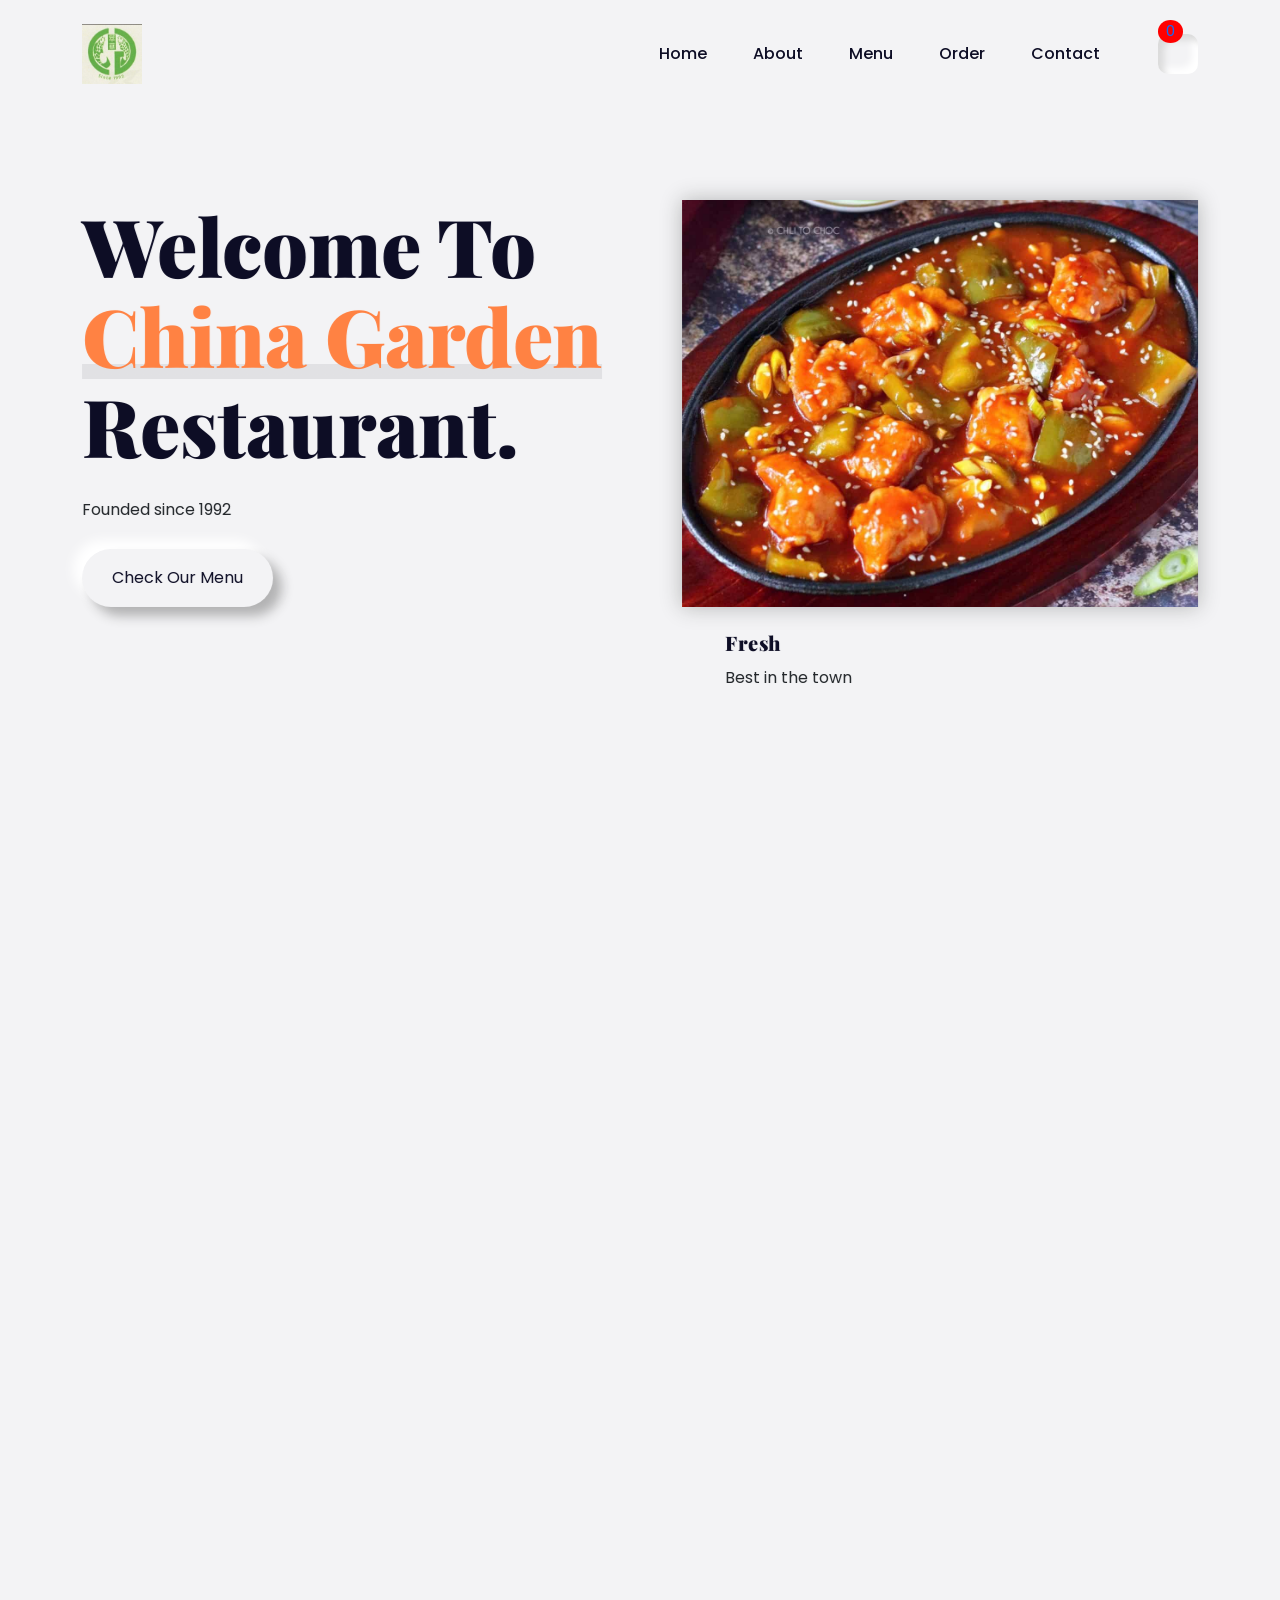
==== index.html @ d6bd94fc "Move minus to the menu" ====
<!DOCTYPE html>
<html lang="en">

<head>
    <meta charset="UTF-8">
    <meta http-equiv="X-UA-Compatible" content="IE=edge">
    <meta name="viewport" content="width=device-width, initial-scale=1.0">
    <title>Food Website</title>
    <link rel="stylesheet" href="cart.css">
    <!-- for icons  -->
    <link rel="stylesheet" href="https://unicons.iconscout.com/release/v4.0.0/css/line.css">
    <!-- bootstrap  -->
    <link rel="stylesheet" href="assets/css/bootstrap.min.css">
    <!-- for swiper slider  -->
    <link rel="stylesheet" href="assets/css/swiper-bundle.min.css">

    <!-- fancy box  -->
    <link rel="stylesheet" href="assets/css/jquery.fancybox.min.css">
    <!-- custom css  -->
    <link rel="stylesheet" href="style.css">
</head>

<body class="body-fixed">
    <!-- start of header  -->
    <header class="site-header">
        <div class="container">
            <div class="row">
                <div class="col-lg-2">
                    <div class="header-logo">
                        <a href="index.html">
                            <img src="BioSycle_logo.jpg" width="60" height="60" alt="Logo">
                        </a>
                    </div>
                </div>
                <div class="col-lg-10">
                    <div class="main-navigation">
                        <button class="menu-toggle"><span></span><span></span></button>
                        <nav class="header-menu">
                            <ul class="menu food-nav-menu">
                                <li><a href="#home">Home</a></li>
                                <li><a href="#about">About</a></li>
                                <li><a href="#blog">Menu</a></li>
                                <li><a href="#menu">Order</a></li>
                                <li><a href="#book">Contact</a></li>
                            </ul>
                        </nav>
                        <div class="header-right">
                            <a href="javascript:void(0)" class="header-btn header-cart">
                                <i class="uil uil-shopping-bag"></i>
                              <!----  <span class="cart-number">3</span> -->
                            </a>
                        </div>
                        <div class="whole-cart-window hide">
                            <h5>Item(s) In Bag</h5>
                            <div class="cart-wrapper">
                               <!--- <div class="cart-item">
                                       
                                         <div class="details">
                                             <h6>Item Name</h6>
                                         
                                              <span class="quantity">Quantity: 1</span>
                                                 <span class="price">Price: $23.44</span>
                                            
                                         </div>
                                         <div class="cancel"><i class="fas fa-window-close"></i></div>
                                      </div> -->
                              <!-- item 2 -->
                            </div>
                            <div class="subtotal">Subtotal: $0.00</div>
                            <div class="close-bag" onclick="hide_cart()">Close Bag</a></div>
                            <div class="checkout"><a href="#checkout" onclick="checkout_view()">Check Out</a></div>
                       <!---    <div class="view-cart"><a href="#checkout">View Item</a></div> -->
                        </div>
                    </div>
                </div>
            </div>
        </div>
    </header>
    <!-- header ends  -->

    <div id="viewport">
        <div id="js-scroll-content">
            <section class="main-banner" id="home">
                <div class="sec-wp">
                    <div class="container">
                        <div class="row">
                            <div class="col-lg-6">
                                <div class="banner-text">
                                    <h1 class="h1-title">
                                        Welcome to
                                        <span>China Garden</span>
                                        restaurant.
                                    </h1>
                                    <p> Founded since 1992</p>
                                    <div class="banner-btn mt-4">
                                        <a href="#menu" class="sec-btn">Check our Menu</a>
                                    </div>
                                </div>
                            </div>
                            <div class="col-lg-6">
                                <div class="banner-img-wp">
                                    <div class="banner-img" style="background-image: url(assets/images/ChineseFood.jpg);">
                                    </div>
                                </div>
                                <div class="banner-img-text mt-4 m-auto">
                                    <h5 class="h5-title">Fresh</h5>
                                    <p>Best in the town</p>
                                </div>
                            </div>
                        </div>
                    </div>
                </div>
            </section>

            <section class="about-sec section" id="about">
                <div class="container">
                    <div class="row">
                        <div class="col-lg-12">
                            <div class="sec-title text-center mb-5">
                                <p class="sec-sub-title mb-3">About Us</p>
                                <h2 class="h2-title">Our story</span></h2>
                                <div class="sec-title-shape mb-4">
                                    <img src="assets/images/title-shape.svg" alt="">
                                </div>
                                <p>Long history and trusted.</p>
                            </div>
                        </div>
                    </div>
                    <div class="row">
                        <div class="col-lg-8 m-auto">
                            <div class="about-video">
                                <div class="about-video-img" style="background-image: url(assets/images/about.jpg);">
                                </div>
                                <div class="play-btn-wp">
                                    <a href="assets/images/video.mp4" data-fancybox="video" class="play-btn">
                                        <i class="uil uil-play"></i>

                                    </a>
                                    <span>Watch The Recipe</span>
                                </div>
                            </div>
                        </div>
                    </div>
                </div>
            </section>

            <section class="blog-sec section" id="blog">
                <div class="container">
                    <div class="row">
                        <div class="col-lg-12">
                            <div class="sec-title text-center mb-5">
                                <p class="sec-sub-title mb-3">Main Menu</p>
                                <h4 style = "text-align: center; color: brown;">
                                    Please click on the right bottom <img src="assets/chat.png" width ="30px" height = "30px"> 
                                    to order with us directly.</h4>
                        
                                <div class="sec-title-shape mb-4">
                                    <img src="assets/images/title-shape.svg" alt="">
                                </div>
                            </div>
                        </div>
                    </div>
                    <div class="row">
                        <div class="col-lg-8 m-auto">
                            <div class="about-video">
                                <a href="#menu"><img src="assets/images/ChinaGardenMenu.jpg" alt=""></a>
                            </div>
                        </div>
                    </div>
                </div>
            </section>

            <section style="background-image: url(assets/images/menu-bg.png);"
                class="our-menu section bg-light repeat-img" id="menu">
                <div class="sec-wp">
                    <div class="container">
                        <div class="row">
                            <div class="col-lg-12">
                                <div class="sec-title text-center mb-5">
                                    <p class="sec-sub-title mb-3">today's menu</p>
                                    <h2 class="h2-title">Authentic, Fresh & healthy</span></h2>
                                    <div class="sec-title-shape mb-4">
                                        <img src="assets/images/title-shape.svg" alt="">
                                    </div>
                                </div>
                            </div>
                        </div>
                        <div class="menu-tab-wp">
                            <div class="row">
                                <div class="col-lg-12 m-auto">
                                    <div class="menu-tab text-center">
                                        <ul class="filters">
                                            <div class="filter-active"></div>
                                            <li class="filter" data-filter=".all, .breakfast, .lunch, .dinner">
                                                <img src="assets/images/menu-1.png" alt="">
                                                All
                                            </li>
                                            <li class="filter" data-filter=".breakfast">
                                                <img src="assets/images/menu-2.png" alt="">
                                                Special
                                            </li>
                                            <li class="filter" data-filter=".lunch">
                                                <img src="assets/images/menu-3.png" alt="">
                                                Lunch
                                            </li>
                                            <li class="filter" data-filter=".dinner">
                                                <img src="assets/images/menu-4.png" alt="">
                                                Dinner
                                            </li>
                                        </ul>
                                    </div>
                                </div>
                            </div>
                        </div>
                        <div class="menu-list-row">
                            <div class="row g-xxl-5 bydefault_show" id="menu-dish">
                                <div class="col-lg-4 col-sm-6 dish-box-wp breakfast" data-cat="breakfast">
                                    <div data-id= "1" class="dish-box text-center">
                                        <div class="dist-img">
                                            <img src="assets/images/dish/1.jpg" alt="">
                                        </div>
                                        <div class="dish-rating">
                                            5
                                            <i class="uil uil-star"></i>
                                        </div>
                                        <div class="dish-title">
                                            <h3 class="h3-title">Szchuan Chicken</h3>
                                            <p>120 calories</p>
                                        </div>
                                        <div class="dish-info">
                                            <ul>
                                                <li>
                                                    <p>Type</p>
                                                    <b>Non Veg</b>
                                                </li>
                                                <li>
                                                    <p>Ordered</p>
                                                    <b>0</b>
                                                </li>
                                            </ul>
                                        </div>
                                        <div class="dist-bottom-row">
                                            <ul>
                                                <li>
                                                    <button class="dish-minus-btn">
                                                        <i class="uil uil-minus"></i>
                                                    </button>
                
                                                </li>
                                                <li>
                                                    <b>USD 7.50</b>
                                                </li>
                                                <li>
                                            
                                                    <button class="dish-add-btn">
                                                        <i class="uil uil-plus"></i>
                                                    </button>
                                                </li>
                                            </ul>
                                        </div>
                                    </div>
                                </div>

                                <!-- 2 -->
                                <div class="col-lg-4 col-sm-6 dish-box-wp breakfast" data-cat="breakfast">
                                    <div data-id= "2" class="dish-box text-center">
                                        <div class="dist-img">
                                            <img src="assets/images/dish/2.jpg" alt="">
                                        </div>
                                        <div class="dish-rating">
                                            4.3
                                            <i class="uil uil-star"></i>
                                        </div>
                                        <div class="dish-title">
                                            <h3 class="h3-title">Chilli Chicken</h3>
                                            <p>80 calories</p>
                                        </div>
                                        <div class="dish-info">
                                            <ul>
                                                <li>
                                                    <p>Type</p>
                                                    <b>Non Veg</b>
                                                </li>
                                                <li>
                                                    <p>Ordered</p>
                                                    <b>0</b>
                                                </li>
                                            </ul>
                                        </div>
                                        <div class="dist-bottom-row">
                                            <ul>
                                                <li>
                                                    <button class="dish-minus-btn">
                                                        <i class="uil uil-minus"></i>
                                                    </button>
                
                                                </li>
                                                <li>
                                                    <b>USD 6.50</b>
                                                </li>
                                                <li>
                                                    <button class="dish-add-btn">
                                                        <i class="uil uil-plus"></i>
                                                    </button>
                                                </li>
                                            </ul>
                                        </div>
                                    </div>
                                </div>
                                <!-- 3 -->
                                <div class="col-lg-4 col-sm-6 dish-box-wp lunch" data-cat="lunch">
                                    <div data-id= "3" class="dish-box text-center">
                                        <div class="dist-img">
                                            <img src="assets/images/dish/3.jpg" alt="">
                                        </div>
                                        <div class="dish-rating">
                                            4
                                            <i class="uil uil-star"></i>
                                        </div>
                                        <div class="dish-title">
                                            <h3 class="h3-title">Fried Noodles</h3>
                                            <p>100 calories</p>
                                        </div>
                                        <div class="dish-info">
                                            <ul>
                                                <li>
                                                    <p>Type</p>
                                                    <b>Veg</b>
                                                </li>
                                                <li>
                                                    <p>Ordered</p>
                                                    <b>0</b>
                                                </li>
                                            </ul>
                                        </div>
                                        <div class="dist-bottom-row">
                                            <ul>
                                                <li>
                                                    <button class="dish-minus-btn">
                                                        <i class="uil uil-minus"></i>
                                                    </button>
                
                                                </li>
                                                <li>
                                                    <b>USD 7.50</b>
                                                </li>
                                                <li>
                                                    <button class="dish-add-btn">
                                                        <i class="uil uil-plus"></i>
                                                    </button>
                                                </li>
                                            </ul>
                                        </div>
                                    </div>
                                </div>

                                <!-- 4 -->
                                <div class="col-lg-4 col-sm-6 dish-box-wp lunch" data-cat="lunch">
                                    <div data-id= "4" class="dish-box text-center">
                                        <div class="dist-img">
                                            <img src="assets/images/dish/4.jpg" alt="">
                                        </div>
                                        <div class="dish-rating">
                                            4.5
                                            <i class="uil uil-star"></i>
                                        </div>
                                        <div class="dish-title">
                                            <h3 class="h3-title">Hunan Chicken</h3>
                                            <p>120 calories</p>
                                        </div>
                                        <div class="dish-info">
                                            <ul>
                                                <li>
                                                    <p>Type</p>
                                                    <b>Non Veg</b>
                                                </li>
                                                <li>
                                                    <p>Ordered</p>
                                                    <b>0</b>
                                                </li>
                                            </ul>
                                        </div>
                                        <div class="dist-bottom-row">
                                            <ul>
                                                <li>
                                                    <button class="dish-minus-btn">
                                                        <i class="uil uil-minus"></i>
                                                    </button>
                
                                                </li>
                                                <li>
                                                    <b>USD 6.50</b>
                                                </li>
                                                <li>
                                                    <button class="dish-add-btn">
                                                        <i class="uil uil-plus"></i>
                                                    </button>
                                                </li>
                                            </ul>
                                        </div>
                                    </div>
                                </div>

                                <!-- 5 -->
                                <div class="col-lg-4 col-sm-6 dish-box-wp dinner" data-cat="dinner">
                                    <div data-id= "5" class="dish-box text-center">
                                        <div class="dist-img">
                                            <img src="assets/images/dish/5.jpg" alt="">
                                        </div>
                                        <div class="dish-rating">
                                            5
                                            <i class="uil uil-star"></i>
                                        </div>
                                        <div class="dish-title">
                                            <h3 class="h3-title">Fried Rice</h3>
                                            <p>120 calories</p>
                                        </div>
                                        <div class="dish-info">
                                            <ul>
                                                <li>
                                                    <p>Type</p>
                                                    <b>Non Veg</b>
                                                </li>
                                                <li>
                                                    <p>Ordered</p>
                                                    <b>0</b>
                                                </li>
                                            </ul>
                                        </div>
                                        <div class="dist-bottom-row">
                                            <ul>
                                                <li>
                                                    <button class="dish-minus-btn">
                                                        <i class="uil uil-minus"></i>
                                                    </button>
                
                                                </li>
                                                <li>
                                                    <b>USD 6.75</b>
                                                </li>
                                                <li>
                                                    <button class="dish-add-btn">
                                                        <i class="uil uil-plus"></i>
                                                    </button>
                                                </li>
                                            </ul>
                                        </div>
                                    </div>
                                </div>
                                <!-- 6 -->
                                <div class="col-lg-4 col-sm-6 dish-box-wp dinner" data-cat="dinner">
                                    <div data-id= "6" class="dish-box text-center">
                                        <div class="dist-img">
                                            <img src="assets/images/dish/6.jpg" alt="">
                                        </div>
                                        <div class="dish-rating">
                                            5
                                            <i class="uil uil-star"></i>
                                        </div>
                                        <div class="dish-title">
                                            <h3 class="h3-title">Momos</h3>
                                            <p>120 calories</p>
                                        </div>
                                        <div class="dish-info">
                                            <ul>
                                                <li>
                                                    <p>Type</p>
                                                    <b>Veg</b>
                                                </li>
                                                <li>
                                                    <p>Ordered</p>
                                                    <b>0</b>
                                                </li>
                                            </ul>
                                        </div>
                                        <div class="dist-bottom-row">
                                            <ul>
                                                <li>
                                                    <button class="dish-minus-btn">
                                                        <i class="uil uil-minus"></i>
                                                    </button>
                
                                                </li>
                                                <li>
                                                    <b>USD 9.50</b>
                                                </li>
                                                <li>
                                                    <button class="dish-add-btn">
                                                        <i class="uil uil-plus"></i>
                                                    </button>
                                                </li>
                                            </ul>
                                        </div>
                                    </div>
                                </div>
                            </div>
                        </div>
                    </div>
                </div>
            </section>

            <section class="book-table section bg-light" id="book">
                <div class="book-table-shape">
                    <img src="assets/images/table-leaves-shape.png" alt="">
                </div>

                <div class="book-table-shape book-table-shape2">
                    <img src="assets/images/table-leaves-shape.png" alt="">
                </div>

                <div class="sec-wp">
                    <div class="container">
                        <div class="row">
                            <div class="col-lg-12">
                                <div class="sec-title text-center mb-5">
                                    <p class="sec-sub-title mb-3">Book Table</p>
                                    <h2 class="h2-title">Opening Table</h2>
                                    <div class="sec-title-shape mb-4">
                                        <img src="assets/images/title-shape.svg" alt="">
                                    </div>
                                </div>
                            </div>
                        </div>

                        <div class="book-table-info">
                            <div class="row align-items-center">
                                <div class="col-lg-4">
                                    <div class="table-title text-center">
                                        <h3>Monday to Thrusday</h3>
                                        <p>9:00 am - 22:00 pm</p>
                                    </div>
                                </div>
                                <div class="col-lg-4">
                                    <div class="call-now text-center">
                                        <h4>  646-440-5548 </h4>
                                        <i class="uil uil-phone"></i> 
                                        <h4 style = "text-align: center; color: brown;">  Please click on the right bottom <img src="assets/chat.png" width ="30px" height = "30px"> to book with us directly.</h4>
                                    </div>
                                </div>
                                <div class="col-lg-4">
                                    <div class="table-title text-center">
                                        <h3>Friday to Sunday</h3>
                                        <p>11::00 am to 20:00 pm</p>
                                    </div>
                                </div>
                            </div>
                        </div>

                        <div class="row" id="gallery">
                            <div class="col-lg-10 m-auto">
                                <div class="book-table-img-slider" id="icon">
                                    <div class="swiper-wrapper">
                                        <a href="assets/images/bt1.jpg" data-fancybox="table-slider"
                                            class="book-table-img back-img swiper-slide"
                                            style="background-image: url(assets/images/bt1.jpg)"></a>
                                        <a href="assets/images/bt2.jpg" data-fancybox="table-slider"
                                            class="book-table-img back-img swiper-slide"
                                            style="background-image: url(assets/images/bt2.jpg)"></a>
                                        <a href="assets/images/bt3.jpg" data-fancybox="table-slider"
                                            class="book-table-img back-img swiper-slide"
                                            style="background-image: url(assets/images/bt3.jpg)"></a>
                                        <a href="assets/images/bt4.jpg" data-fancybox="table-slider"
                                            class="book-table-img back-img swiper-slide"
                                            style="background-image: url(assets/images/bt4.jpg)"></a>
                                        <a href="assets/images/bt1.jpg" data-fancybox="table-slider"
                                            class="book-table-img back-img swiper-slide"
                                            style="background-image: url(assets/images/bt1.jpg)"></a>
                                        <a href="assets/images/bt2.jpg" data-fancybox="table-slider"
                                            class="book-table-img back-img swiper-slide"
                                            style="background-image: url(assets/images/bt2.jpg)"></a>
                                        <a href="assets/images/bt3.jpg" data-fancybox="table-slider"
                                            class="book-table-img back-img swiper-slide"
                                            style="background-image: url(assets/images/bt3.jpg)"></a>
                                        <a href="assets/images/bt4.jpg" data-fancybox="table-slider"
                                            class="book-table-img back-img swiper-slide"
                                            style="background-image: url(assets/images/bt4.jpg)"></a>
                                    </div>

                                    <div class="swiper-button-wp">
                                        <div class="swiper-button-prev swiper-button">
                                            <i class="uil uil-angle-left"></i>
                                        </div>
                                        <div class="swiper-button-next swiper-button">
                                            <i class="uil uil-angle-right"></i>
                                        </div>
                                    </div>
                                    <div class="swiper-pagination"></div>
                                </div>
                            </div>
                        </div>


                    </div>
                </div>

            </section>


            

            <!-- footer starts  -->
            <footer class="site-footer" id="contact">
                <div class="top-footer section">
                    <div class="sec-wp">
                        <div class="container">
                            <div class="row">
                                <div class="col-lg-8">
                                    <div class="footer-flex-box">
                                        <div class="footer-table-info">
                                            <h3 class="h3-title">open hours</h3>
                                            <ul>
                                                <li><i class="uil uil-clock"></i> Mon-Thurs : 9am - 22pm</li>
                                                <li><i class="uil uil-clock"></i> Fri-Sun : 11am - 22pm</li>
                                            </ul>
                                        </div>
                                        <div class="footer-menu food-nav-menu">
                                            <h3 class="h3-title">Links</h3>
                                            <ul class="column-2">
                                                <li>
                                                    <a href="#home" class="footer-active-menu">Home</a>
                                                </li>
                                                <li><a href="#about">About</a></li>
                                                <li><a href="#blog">Menu</a></li>
                                                <li><a href="#book">Contact</a></li>
                                            </ul>
                                        </div>
                                        <div class="footer-menu">
                                            <h3 class="h3-title">Company</h3>
                                            <ul>
                                                <li><a href="#">Terms & Conditions</a></li>
                                                <li><a href="#">Privacy Policy</a></li>
                                                <li><a href="#">Cookie Policy</a></li>
                                            </ul>
                                        </div>
                                    </div>
                                </div>
                            </div>
                        </div>
                    </div>
                </div>
                <div class="bottom-footer">
                    <div class="container">
                        <div class="row">
                            <div class="col-lg-12 text-center">
                                <div class="copyright-text">
                                    <p>Copyright &copy; 2023 <span class="name">BiosSycleTech </span>All Rights Reserved.
                                    </p>
                                </div>
                            </div>
                        </div>
                        <button class="scrolltop"><i class="uil uil-angle-up"></i></button>
                    </div>
                </div>
            </footer>

            <!-- Check Out -->
            <section class="checkout-sec section" id="checkout">
             <div class="checkout-wrapper">
        <!--- <div class="cart-item">
                
                  <div class="details">
                      <h6>Item Name</h6>
                  
                       <span class="quantity">Quantity: 1</span>
                          <span class="price">Price: $23.44</span>
                     
                  </div>
                  <div class="cancel"><i class="fas fa-window-close"></i></div>
               </div> -->
       <!-- item 2 -->
             </div>
            </section>

        </div>
    </div>


    <!-- jquery  -->
    <script src="assets/js/jquery-3.5.1.min.js"></script>
    <!-- bootstrap -->
    <script src="assets/js/bootstrap.min.js"></script>
    <script src="assets/js/popper.min.js"></script>

    <!-- fontawesome  -->
    <script src="assets/js/font-awesome.min.js"></script>

    <!-- swiper slider  -->
    <script src="assets/js/swiper-bundle.min.js"></script>

    <!-- mixitup -- filter  -->
    <script src="assets/js/jquery.mixitup.min.js"></script>

    <!-- fancy box  -->
    <script src="assets/js/jquery.fancybox.min.js"></script>

    <!-- parallax  -->
    <script src="assets/js/parallax.min.js"></script>

    <!-- gsap  -->
    <script src="assets/js/gsap.min.js"></script>

    <!-- scroll trigger  -->
    <script src="assets/js/ScrollTrigger.min.js"></script>
    <!-- scroll to plugin  -->
    <script src="assets/js/ScrollToPlugin.min.js"></script>
    <!-- rellax  -->
    <!-- <script src="assets/js/rellax.min.js"></script> -->
    <!-- <script src="assets/js/rellax-custom.js"></script> -->
    <!-- smooth scroll  -->
    <script src="assets/js/smooth-scroll.js"></script>
    <!-- custom js  -->
    <script src="main.js"></script>

    <script src="assets/js/cart.js"></script>

    <script type="text/javascript">
        (function(w, d, x, id){
          s=d.createElement('script');
          s.src='https://db08fjupg2abb.cloudfront.net/amazon-connect-chat-interface-client.js';
          s.async=1;
          s.id=id;
          d.getElementsByTagName('head')[0].appendChild(s);
          w[x] =  w[x] || function() { (w[x].ac = w[x].ac || []).push(arguments) };
        })(window, document, 'amazon_connect', 'f544ecd8-c691-40ac-bd79-710a684e6174');
        amazon_connect('styles', { openChat: { color: '#ffffff', backgroundColor: '#1a5412'}, closeChat: { color: '#ffffff', backgroundColor: '#205412'} });
        amazon_connect('snippetId', '[base64]');
        amazon_connect('supportedMessagingContentTypes', [ 'text/plain', 'text/markdown' ]);
      </script>
</body>

</html>
---- cart.css ----
@import url('https://fonts.googleapis.com/css2?family=Lato:wght@300;400;700&display=swap');

*,
*::after{
margin:0;
padding:0;
box-sizing: border-box;
}
:root{
    --after-content:'2';
}

body{
    width:100vw;
    font-family: 'Lato', sans-serif;
}
header{
    position: fixed;
    left:0;
    right:0;
    top:0;
    height:12vh;
  
    display: flex;
    justify-content: space-around;
    align-items: center;
}
h1{
    color: #fff;
}
.cart-box{
    width:26% !important;
    position: absolute;
    left:72%;
    top:25%;
    /* border:solid 1px blue; */
    padding:10px 20px;
}
h2{
    font-size: x-large;
    padding:15px 10px;
}

.cart-wrapper{
    overflow-y: auto;
    max-height: 350px;
    width:24vw;
}
.subtotal{
    text-align: right;
    padding:5%;
}
.checkout, .view-cart, .close-bag{
    width:95%;
    text-align: center;
    cursor: pointer;
    background-color: brown;
    font-size: large;
    color: #fff;
    margin:10px auto;
    padding:10px 15px;
}
.view-cart, .close-bag{
    background-color: #fff;
    border: 2px solid brown;
    color: brown;
}

.cart-icon{
    text-align: right;
}

.cart-item{
  display:grid;
  grid-template-columns: 3fr 6fr 1fr;
  padding:5% 2%;
  border-bottom:solid 1px lightgray;  
}

.cart-item img{
    width:100%;
}
.cart-item .details{
    padding-left:10%;
}

.cart-item h3{
  text-align: left; 
  margin-bottom:5%; 
}

.cart-item .price{
display: block;
text-align: right;
margin-top: 35%; 
  }
  
 .quantity{
     display: block;
     margin-top:5%;
 } 

 .fa-window-close{
     color: brown;
 }
 .cancel{
     text-align: right;
 }
 .whole-cart-window{
     border: solid lightgray 1px;
     border-top:none;
     position: fixed;
     top:12vh;
     background-color: #fff;
     margin-right:2%;
 }

 .hide{
     display: none;
 }
.non-empty::after{
  content: var(--after-content);
  font-size: 15px;
  width:25px;
  display: inline-block;
  text-align: center;
  position: relative;
  top:-22px;
  right:20%;
  background-color: red;
  border-radius: 50%;
}

.card-wrapper{
    display: flex;
    flex-wrap: wrap;
}
.card-item{
    display: flex;
    flex-direction: column;
    min-width: 500px;
    height:600px;
    justify-content: center;
    align-items: center;
}
.card-item img{
    width:45%;
}
.card-item .details{
    text-align: center;    
}
.card-item p,.card-item h3 {
    margin-top:10px;   
}
.card-item span{
    display: block;
    margin-top:10px;
}
.add-to-cart-btn{
    width: fit-content;
    margin:auto;
    /* margin-top:10px; */
    padding: 10px 15px;
    cursor: pointer;
    background-color: brown;
    border-radius: 3px;
    font-size: medium;
    color:#fff
}
---- style.css ----
@import url('https://fonts.googleapis.com/css2?family=Playfair+Display:ital,wght@0,400;0,500;0,600;0,700;0,800;0,900;1,400;1,500;1,600;1,700;1,800;1,900&family=Poppins:ital,wght@0,100;0,200;0,300;0,400;0,500;0,600;0,700;0,800;1,100;1,200;1,300;1,400;1,500;1,600;1,700&display=swap');
/* font-family: 'Playfair Display', serif;
font-family: 'Poppins', sans-serif; */

body {
    font-family: 'Poppins', sans-serif;
    text-rendering: optimizeLegibility !important;
    background: #f3f3f5;
}

.body-fixed {
    position: fixed;
    width: 100%;
    height: 100vh;
    top: auto;
    left: auto;
}

body, html {
    overflow-x: hidden;
}

img {
    max-width: 100%;
}

.site-header {
    position: fixed;
    padding: 30px 0;
    display: flex;
    align-items: center;
    top: 0;
    left: 0;
    width: 100%;
    z-index: 99;
    transition: 0.5s;
    border-bottom: 1px solid transparent;
}

.site-header.sticky_head {
    background: rgb(255 255 255 / 80%);
    padding: 20px 0;
    border-color: #f2f2f2;
    backdrop-filter: blur(20px);
}

.main-navigation {
    display: flex;
    width: 100%;
    height: 100%;
    justify-content: flex-end;
    align-items: center;
}

.main-navigation .menu li {
    display: inline-block;
    position: relative;
    margin: 0 6px;
}

.main-navigation .menu li:first-child {
    margin-left: 0;
}

.main-navigation .menu li:last-child {
    margin-right: 0;
}

.main-navigation .menu li:hover>ul, .main-navigation .menu li.focus>ul {
    opacity: 1;
    margin-top: 6px;
    visibility: visible;
}

a {
    background-color: transparent;
    text-decoration: none !important;
    outline: none !important;
}

ul {
    list-style: none;
    margin: 0;
    padding: 0;
}

.main-navigation .menu ul a {
    width: 200px;
}

.main-navigation .menu li:hover>ul, .main-navigation .menu li.focus>ul {
    left: auto;
}

.main-navigation .menu li a {
    display: flex;
    transition: 0.3s;
    position: relative;
    justify-content: center;
    align-items: center;
    color: #0d0d25;
    text-transform: capitalize;
    font-weight: 500;
    padding: 5px 18px;
    border-radius: 30px;
}

.main-navigation .menu li a:hover, .main-navigation .menu li .active-menu, .main-navigation .menu .sub-menu li .active-sub-menu {
    color: #ff8243;
    background: #f3f3f5;
    box-shadow: inset 8px 8px 12px #e2e2e2, inset -8px -8px 12px #ffffff;
}

.header-right {
    margin-left: 40px;
    display: flex;
    flex-wrap: wrap;
    align-items: center;
}

.header-btn {
    width: 40px;
    height: 40px;
    display: inline-flex;
    justify-content: center;
    border-radius: 10px;
    position: relative;
    margin-left: 20px;
    transition: 0.3s;
    box-shadow: inset 6px 6px 7px #dadada, inset -6px -6px 7px #ffffff;
    align-items: center;
}

.cart-number {
    position: absolute;
    top: -10px;
    right: -10px;
    width: 22px;
    height: 22px;
    display: flex;
    justify-content: center;
    align-items: center;
    border-radius: 50%;
    background: #ffffff;
    font-size: 12px;
    border: 1px solid #bfbfbf;
    color: #ff8243;
}

.header-btn:hover {
    background: linear-gradient(145deg, #dcdcdc, #ffffff);
    box-shadow: 20px 20px 60px #cfcfd0, -20px -20px 60px #ffffff;
}

.header-search-form {
    position: relative;
}

.for-des {
    display: block !important;
}

.header-search-form button {
    background: transparent;
    border: none;
    padding: 0;
    position: absolute;
    right: 0;
    top: 50%;
    transform: translate(0, -50%);
    width: 48px;
    height: 100%;
    opacity: 0.5;
}

.header-search-form .form-input {
    font-size: 14px;
    padding-right: 40px;
    width: 200px;
    height: 40px;
}

.form-input::placeholder {
    color: rgba(70 69 71 / 0.7);
}

.form-input {
    width: 100%;
    height: 50px;
    outline: none !important;
    padding: 10px 15px;
    color: #0d0d25;
    appearance: none;
        -moz-appearance: none; /* Firefox */
        -webkit-appearance: none; /* Safari, Chrome, newer versions of Edge */
        -ms-appearance: none; /* Older versions of Edge */
    border-radius: 10px;
    border: none;
    background: #f8f8f8;
    box-shadow: inset 6px 6px 8px #dadada, inset -6px -6px 8px #ffffff;
}

* {
    -webkit-tap-highlight-color: transparent;
}

.uil {
    color: #ff8243;
}

@media screen and (min-width: 992px) {
    .menu-toggle {
        display: none;
    }
}

@media (min-width: 1500px) {
    .container {
        max-width: 1368px;
    }
}

@media (min-width: 2100px) {
    .container {
        max-width: 1400px;
    }
    p, body, button, input {
        font-size: 18px;
        line-height: 32px;
    }
}

@media (max-width: 1399px) {
    .header-right {
        margin-left: 20px;
    }
    .main-navigation .menu li {
        margin: 0 3px;
    }
}

@media (max-width: 1199px) {
    .header-btn {
        margin-left: 10px;
    }
    .header-right {
        margin-left: 10px;
    }
    .main-navigation .menu li {
        margin: 0;
    }
    .main-navigation .menu li a {
        padding: 4px 15px;
        font-size: 15px;
    }
    .header-search-form .form-input {
        width: 170px;
    }
}

@media (max-width: 991px) {
    .section {
        padding-top: 85px;
        padding-bottom: 85px;
    }
    .for-des {
        display: none !important;
    }
    .for-mob {
        display: block !important;
    }
    .site-header .container {
        max-width: 100%;
        padding: 0;
        height: 100%;
    }
    .site-header .container .row {
        margin: 0;
        height: 100%;
    }
    .site-header .container .row .col-lg-2 {
        width: auto;
        padding: 0;
        height: 100%;
        position: absolute;
        top: 0;
        left: 30px;
        z-index: 2;
        display: flex;
        align-items: center;
    }
    .menu-toggle {
        position: absolute;
        top: 50%;
        right: 30px;
        border: none;
        outline: none !important;
        background: transparent;
        width: 40px;
        height: 40px;
        transform: translate(0, -50%);
        z-index: 100;
        box-shadow: inset 6px 6px 7px #dadada, -6px -6px 10px #ffffff;
        border-radius: 10px;
        padding: 0 8px;
    }
    .menu-toggle span {
        display: block;
        width: 100%;
        height: 4px;
        background: #ff8243;
        margin-bottom: 5px;
        transition: 0.3s;
        border-radius: 5px;
        position: relative;
    }
    .menu-toggle span:last-child {
        margin: 0;
    }
    .toggled .menu-toggle span:nth-child(1) {
        transform: rotate(45deg);
        top: 5px;
    }
    .toggled .menu-toggle span:nth-child(2) {
        transform: rotate(-45deg);
        top: -4px;
    }
    .toggled .menu-toggle span:nth-child(3) {
        opacity: 0;
        height: 0;
    }
    .toggled .header-menu {
        transform: translateY(0);
    }
    .header-menu {
        height: 100vh;
        position: absolute;
        top: 0;
        left: 0;
        width: 100%;
        padding-top: max(9vh, 30px);
        padding-left: max(6vh, 30px);
        z-index: 99;
        transition: 1s cubic-bezier(0.165, 0.84, 0.44, 1);
        overflow-y: auto;
        transform: translateY(-100%);
        background-image: url(assets/images/blog-pattern-bg.png);
        background-position: center;
        background-color: #f3f3f5;
    }
    .main-navigation .menu li {
        display: block;
        float: none;
        margin: 0;
        margin-bottom: max(20px, 4vh);
    }
    .main-navigation .menu li a {
        display: inline-block;
        font-size: max(16px, 2vh);
    }
    .main-navigation .menu .sub-menu {
        max-width: 220px;
        opacity: 1;
        visibility: visible;
        display: none;
    }
    .main-navigation .menu .sub-menu li {
        margin-bottom: 5px;
    }
    .main-navigation .menu li:last-child {
        margin: 0;
    }
    .main-navigation .menu .sub-menu li a {
        color: #ff8243;
    }
    .header-btn.header-cart {
        display: inline;
    }
    .header-btn {
        margin: 0;
        margin-right: 70px;
    }
    .site-header {
        padding: 20px 0;
        box-shadow: 0px 10px 55px #d4d4d4;
    }
    .site-header.sticky_head, .site-header {
        background: rgb(255 255 255 / 90%);
    }
    body {
        height: auto !important;
    }
}

@media (max-width: 575px) {
    .container, .container-fluid {
        padding: 0 30px;
    }
}

@media (max-width: 400px) {
    .container, .container-fluid {
        padding: 0 15px;
    }
    .header-btn {
        margin-right: 56px;
    }
    .menu-toggle {
        right: 15px;
    }
    .site-header .container .row .col-lg-2 {
        left: 15px;
    }
}

/* ************************** */

@media screen and (min-width: 992px) {
    #viewport {
        overflow: hidden;
        position: fixed;
        height: 100%;
        width: 100%;
        top: 0;
        left: 0;
        bottom: 0;
        right: 0;
    }
    #js-scroll-content {
        position: absolute;
        overflow: hidden;
        width: 100%;
        top: 0;
        left: 0;
    }
}

@media (max-width: 991px) {
    #js-scroll-content {
        transform: unset !important;
    }
}

.main-banner {
    padding: 200px 0 300px;
    min-height: 100vh;
    position: relative;
}

.js-parallax-scene {
    position: absolute;
    top: 0;
    left: 0;
    width: 100%;
    height: 100%;
}

.banner-img-wp {
    width: 100%;
    height: 100%;
    padding-left: 30px;
}

.banner-img {
    width: 100%;
    height: 100%;
    background-size: cover;
    background-position: center;
    animation: biani 4.5s linear infinite alternate;
    box-shadow: 0 0px 20px rgba(36, 39, 37, 0.3);
}

@keyframes biani {
    0% {
        border-radius: 48% 52% 57% 43% / 34% 44% 56% 66%;
    }
    25% {
        border-radius: 62% 38% 64% 36% / 34% 55% 45% 66%;
    }
    50% {
        border-radius: 43% 57% 51% 49% / 33% 42% 58% 67%;
    }
    100% {
        border-radius: 40% 60% 43% 57% / 52% 32% 68% 48%;
    }
}

.banner-img-text .h5-title {
    text-transform: capitalize;
    letter-spacing: 0.5px;
}

.banner-img-text {
    max-width: 400px;
}

.banner-shape-1 img {
    position: absolute;
    left: 85%;
    top: 60px;
    max-width: 150px;
    pointer-events: none;
    filter: blur(3px);
}

.banner-shape-2 {
    top: auto !important;
    bottom: 0;
}

.banner-shape-2 img {
    position: absolute;
    bottom: 0;
    right: 82% !important;
    max-width: 410px;
    pointer-events: none;
    filter: blur(3px);
}

.sec-wp {
    position: relative;
    z-index: 4;
}

.h1-title {
    font-size: 90px;
    line-height: 108px;
    text-transform: capitalize;
    margin-bottom: 25px;
    font-weight: 900;
}

.h1-title span {
    color: #ff8243;
    background-image: linear-gradient(0deg, rgb(13 13 37 /8%), rgb(13 13 37 /8%));
    background-size: 100% 15px;
    background-position: 0 90%;
    background-repeat: no-repeat;
    display: inline;
    transition: 0.8s cubic-bezier(0.22, 0.78, 0.45, 1.02);
}

h1, h2, h3, h4, h5, h6 {
    color: #0d0d25;
    font-family: 'Playfair Display', serif;
    font-weight: 900;
}

p {
    font-size: 16px;
    line-height: 30px;
}

.sec-btn {
    min-width: 120px;
    min-height: 58px;
    background: #f3f3f5;
    box-shadow: 9px 9px 12px #b2b2b3, -9px -9px 12px #ffffff;
    display: inline-flex;
    justify-content: center;
    align-items: center;
    border-radius: 30px;
    color: #0d0d25;
    text-transform: capitalize;
    text-align: center;
    border: none;
    cursor: pointer;
    outline: none !important;
    transition: 0.8s cubic-bezier(0.22, 0.78, 0.45, 1.02);
    overflow: hidden;
    position: relative;
    z-index: 2;
    padding: 6px 30px;
}

.sec-btn:hover {
    border-color: #0d0d25;
    box-shadow: inset 9px 9px 12px #cccccc, inset -9px -9px 12px #ffffff;
    color: #0d0d25;
}

/* ******************** */

.brands-row {
    display: flex;
    justify-content: space-between;
    margin: 0 -15px;
}

.brands-box {
    padding: 0 15px;
    display: flex;
    align-items: center;
    justify-content: center;
}

.brands-box:hover {
    filter: brightness(0.3);
    opacity: 0.9;
}

.brand-title .h5-title {
    text-transform: uppercase;
    font-weight: 500;
    letter-spacing: 2px;
    opacity: 0.7;
}

/* ******************** */

.section {
    padding-top: 100px;
    padding-bottom: 100px;
    position: relative;
}

.sec-sub-title {
    text-transform: uppercase;
    display: inline-block;
    background: #f3f3f5;
    box-shadow: 9px 9px 12px #e4e4e4, -9px -9px 12px #ffffff;
    padding: 3px 20px;
    border-radius: 60px;
    color: #ff8243;
    font-size: 14px;
}

.h2-title {
    font-size: 46px;
    line-height: 56px;
    margin-bottom: 15px;
    text-transform: capitalize;
    position: relative;
}

.h2-title span, .h3-title span, .h4-title span, .h5-title span, .sub-title span {
    display: block;
}

.about-video-img {
    position: relative;
    overflow: hidden;
    width: 100%;
    height: 60vh;
    min-height: 400px;
    background-size: cover;
    background-position: center;
    border-radius: 40px;
    box-shadow: 0 0 20px rgb(36 39 37 / 30%);
    display: flex;
    align-items: center;
    justify-content: center;
    object-fit: contain;
}

.play-btn {
    width: 90px;
    height: 90px;
    background: #f3f3f5;
    box-shadow: 9px 9px 12px #b2b2b3, -9px -9px 12px #ffffff;
    border-radius: 50%;
    display: inline-flex;
    align-items: center;
    justify-content: center;
    transition: 0.5s;
    vertical-align: middle;
    position: relative;
    z-index: 2;
    padding-left: 4px;
    padding-top: 4px;
    font-size: 40px;
}

.play-btn:hover {
    box-shadow: inset 9px 9px 12px #cccccc, inset -9px -9px 12px #ffffff;
}

.play-btn-wp {
    text-align: center;
    margin-top: 40px;
    display: flex;
    justify-content: center;
    align-items: center;
}

.play-btn-wp span {
    margin-left: 20px;
    font-size: 20px;
    font-weight: bold;
    color: #bfbfbf;
}

/* ****** scrollbar design ******** */

::-webkit-scrollbar {
    width: 5px;
}

::-webkit-scrollbar-track {
    background-color: #bfbfbf;
}

::-webkit-scrollbar-thumb {
    background: #ff8243;
    border-radius: 10px;
}

::-webkit-scrollbar-thumb:hover {
    background: #f16620;
}

/* **************** */

.repeat-img {
    background-size: contain;
    background-repeat: repeat;
}

.menu-tab-wp {
    margin-bottom: 80px;
}

.menu-tab ul {
    padding: 10px;
    display: inline-block;
    border-radius: 60px;
    background: linear-gradient(145deg, #ececec, #ffffff);
    box-shadow: 28px 28px 55px #d4d4d4, -28px -28px 55px #ffffff;
    position: relative;
    z-index: 2;
}

.menu-tab ul li, .menu-tab ul .filter-active {
    display: inline-flex;
    text-transform: capitalize;
    font-size: 18px;
    line-height: normal;
    cursor: pointer;
    padding: 10px 26px;
    border-radius: 30px;
    transition: 0.3s;
    justify-content: center;
    align-items: center;
}

.filter-active {
    position: absolute;
    left: 0;
    top: 12px;
    min-height: 50px;
    z-index: -1;
}

.menu-tab ul li img {
    margin-right: 10px;
    position: relative;
    top: 1px;
}

.menu-tab ul .filter-active {
    color: #ffffff;
    background: linear-gradient(145deg, #e3a92b, #ffc933);
}

.menu-list-row .bydefault_show .dish-box-wp {
    display: inline-block !important;
}

.dish-box-wp {
    display: none;
}

.dish-box {
    border-radius: 30px;
    background: linear-gradient(145deg, #ececec, #ffffff);
    box-shadow: 28px 28px 45px #d4d4d4, -28px -28px 45px #ffffff;
    display: flow-root;
    padding: 0 30px 40px;
    padding-top: 0;
    margin: 130px 0 30px;
    transition: 0.8s cubic-bezier(0.22, 0.78, 0.45, 1.02);
}

.dish-box:hover {
    transform: scale(1.03);
}

.dist-img {
    margin-top: -130px;
    margin-bottom: 30px;
}

.dist-img img {
    box-shadow: 28px 28px 45px #d4d4d4, -28px -28px 45px #ffffff;
    border-radius: 50%;
    overflow: hidden;
}

.dish-rating {
    font-size: 20px;
    margin-bottom: 15px;
}

.dish-title {
    padding: 0 30px;
}

.dish-title .h3-title {
    text-transform: capitalize;
    margin-bottom: 5px;
    font-family: 'Playfair Display', serif;
    font-weight: bold;
    color: #0d0d25;
    transition: 0.3s;
    min-height: 76px;
    display: -webkit-box;
    -webkit-line-clamp: 2;
    -webkit-box-orient: vertical;
    overflow: hidden;
    font-weight: 900;
}

.dish-title p {
    color: #bfbfbf;
}

.dish-info ul, .dist-bottom-row ul {
    display: flex;
    justify-content: space-between;
    text-align: left;
}

.dish-info ul li {
    display: inline-block;
    flex: 1;
}

.dish-info ul li:last-child {
    text-align: right;
    border-left: 2px solid rgb(204 204 204 / 30%);
}

.dist-bottom-row ul li:last-child {
    text-align: right;
}

.dish-info ul li p {
    font-size: 18px;
    text-transform: capitalize;
    margin-bottom: 2px;
    font-weight: 300;
}

.dish-info ul li b {
    font-weight: 600;
}

.dish-info, .dist-bottom-row {
    padding: 0 30px;
}

.dish-info {
    border-bottom: 2px solid rgb(204 204 204 / 30%);
    margin: 30px 0 30px;
    padding-bottom: 30px;
}

.dist-bottom-row ul li {
    display: flex;
    align-items: center;
}

.dist-bottom-row ul li b {
    font-size: 30px;
}

.dish-add-btn {
    width: 40px;
    height: 40px;
    border: none;
    border-radius: 10px;
    color: #ffffff;
    transition: 0.3s;
    background: linear-gradient(145deg, #ffc954, #ffbc00);
    box-shadow: inset 4px 4px 8px #d6a029, inset -4px -4px 8px #ffd837;
}

.dish-add-btn i {
    color: #ffffff;
    font-size: 22px;
}

.dish-minus-btn {
    width: 40px;
    height: 40px;
    border: none;
    border-radius: 10px;
    color: #ffffff;
    transition: 0.3s;
    background: linear-gradient(145deg, #ffc954, #ffbc00);
    box-shadow: inset 4px 4px 8px #d6a029, inset -4px -4px 8px #ffd837;
}

.dish-minus-btn i {
    color: #ffffff;
    font-size: 22px;
}

.dish-add-btn:hover {
    background: linear-gradient(145deg, #e3a92b, #ffc933);
}

/* ************ */

.xxl-title {
    text-transform: capitalize;
    font-size: 52px;
    line-height: 72px;
    margin-bottom: 30px;
}

/* ****************** */

.book-table {
    overflow: hidden;
}

.book-table-shape img {
    position: absolute;
    top: -10px;
    right: 73%;
    width: 540px;
}

.book-table-shape.book-table-shape2 img {
    left: 74%;
    transform: scale(-1, 1);
}

.book-table-info {
    margin: 30px 0 20px;
}

.table-title {
    text-transform: capitalize;
    margin-bottom: 20px;
    letter-spacing: 1px;
}

.table-title p {
    font-size: 20px;
    line-height: 30px;
    margin: 0;
}

.call-now {
    border-left: 3px dotted rgb(13 13 37 /50%);
    border-right: 3px dotted rgb(13 13 37 /50%);
    padding: 15px 0;
}

.call-now i {
    width: 80px;
    height: 80px;
    display: flex;
    justify-content: center;
    align-items: center;
    border-radius: 50%;
    font-size: 26px;
    margin: 0 auto;
    margin-bottom: 25px;
    background: #f3f3f5;
    box-shadow: 9px 9px 12px #b2b2b3, -9px -9px 12px #ffffff;
    color: #ff8243;
}

.call-now a {
    font-size: 32px;
    font-weight: 500;
    color: #0d0d25;
    transition: 0.8s cubic-bezier(0.22, 0.78, 0.45, 1.02);
}

.call-now a:hover, .contact-info a:hover {
    color: #fcbc30;
}

#gallery {
    padding-top: 120px;
}

.book-table-img {
    height: 70vh;
    min-height: 500px;
    border-radius: 30px;
}

.back-img {
    background-position: center;
    background-size: cover;
}

.swiper-button-next::after, .swiper-button-prev::after {
    display: none;
}

.swiper-button-wp {
    position: relative;
    margin-top: 60px;
    display: flex;
    justify-content: space-between;
    height: 60px;
    align-items: center;
}

.swiper-button-next, .swiper-button-prev {
    position: unset;
    width: 60px;
    height: 60px;
    display: inline-flex;
    font-size: 30px;
    border-radius: 50%;
    overflow: hidden;
    margin: 0;
    color: #0d0d25;
    background: #ffffff;
    box-shadow: -20px 20px 60px #d4d4d4, 20px -20px 60px #ffffff;
    padding-top: 1px;
    padding-right: 2px;
    transition: 0.3s;
}

.swiper-button-next {
    box-shadow: 20px 20px 60px #d4d4d4, -20px -20px 60px #ffffff;
    padding-left: 3px;
}

.swiper-button-prev:hover {
    box-shadow: inset 5px 5px 20px #d4d4d4, inset -5px -5px 20px #ffffff;
    color: #fcbc30;
}

.swiper-button-next:hover {
    box-shadow: inset -5px 5px 20px #d4d4d4, inset 5px -5px 20px #ffffff;
    color: #fcbc30;
}

.swiper-pagination {
    padding: 10px 20px;
    display: inline-block;
    border-radius: 60px;
    background: linear-gradient(145deg, #ececec, #ffffff);
    box-shadow: 25px 28px 55px #d4d4d4, -28px -28px 55px #ffffff;
    max-width: fit-content;
    left: 50% !important;
    transform: translate(-50%, 0);
    bottom: 0 !important;
    color: #000;
}

.swiper-pagination-bullet {
    width: 10px;
    height: 10px;
    margin: 0px 10px !important;
    border-radius: 10px;
    transition: 0.8s cubic-bezier(0.22, 0.78, 0.45, 1.02);
}

.swiper-pagination-bullet-active {
    background: #fcbc30;
    width: 30px;
}

/* *************** */

.team-slider {
    position: relative;
}

.team-box {
    padding: 20px;
    border-radius: 30px;
    background: linear-gradient(145deg, #ececec, #ffffff);
    box-shadow: 28px 28px 45px #e6e6e6, -28px -28px 45px #ffffff;
    transition: 0.8s cubic-bezier(0.22, 0.78, 0.45, 1.02);
}

.team-box:hover {
    transform: scale(1.03);
}

.team-img {
    width: 100%;
    height: 480px;
    border-radius: 20px;
    margin-bottom: 20px;
    box-shadow: 9px 9px 18px rgb(194 194 194 /0.5), -9px -9px 18px rgb(255 255 255 / 0.5);
}

.team-box .h3-title {
    text-transform: capitalize;
    color: #0d0d25;
    font-weight: 600;
}

.social-icon {
    margin: 15px 0px 10px;
}

.social-icon ul li {
    display: inline-block;
    margin: 0 6px;
}

.social-icon ul li:last-child {
    margin-right: 0;
}

.social-icon ul li:first-child {
    margin-left: 0;
}

.social-icon ul li a {
    width: 50px;
    height: 50px;
    display: inline-flex;
    justify-content: center;
    align-items: center;
    border-radius: 50%;
    background: linear-gradient(145deg, #e6e6e6, #ffffff);
    box-shadow: 4px 4px 8px #d0d0d0, -4px -4px 8px #ffffff;
    color: #0d0d25;
    font-size: 19px;
}

.social-icon ul li a:hover {
    background: #ff8243;
}

.social-icon ul li a:hover i {
    color: #ffffff !important;
}

/* *************** */

.testimonials-img {
    position: relative;
}

.testimonials-img img {
    position: absolute;
    top: 60px;
    right: 30px;
    width: calc(100% + 5vw);
    max-width: initial;
}

.testimonials-box {
    display: flow-root;
    position: relative;
    padding: 30px;
    padding-top: 0;
    border-radius: 30px;
    margin: 50px 0 30px;
    background: linear-gradient(145deg, #ececec, #ffffff);
    box-shadow: 28px 28px 45px #e6e6e6, -28px -28px 45px #ffffff;
    transition: 0.8s cubic-bezier(0.22, 0.78, 0.45, 1.02);
}

.testimonials-box:hover {
    transform: scale(1.05);
    z-index: 2;
}

.testimonial-box-top {
    display: flex;
    justify-content: space-between;
    align-items: center;
    margin-bottom: 25px;
}

.testimonials-box-img {
    min-width: 100px;
    min-height: 100px;
    border-radius: 50%;
    margin-top: -50px;
    box-shadow: 10px 10px 60px #d4d4d4;
}

.testimonials-box-text .h3-title {
    margin-bottom: 10px;
    text-transform: capitalize;
}

.testimonials-box-text p {
    margin: 0;
    display: -webkit-box;
    -webkit-line-clamp: 3;
    -webkit-box-orient: vertical;
    overflow: hidden;
}

.star-rating-wp {
    display: block;
}

.star-rating {
    font-size: 22px;
    position: relative;
    margin-top: 20px;
    display: inline-block;
}

.star-rating::before {
    content: "\f005\f005\f005\f005\f005";
    font-family: "Font Awesome 5 Pro";
    font-weight: 900;
    color: #c8c8c8;
    filter: drop-shadow(0 0.6rem 0.3rem rgba(0, 0, 0, 0.05));
    letter-spacing: 4px;
}

.star-rating__fill {
    position: absolute;
    display: inline-block;
    top: 0;
    left: 0;
    overflow: hidden;
    animation: fill-star 2s ease-in-out;
}

.star-rating__fill::after {
    content: "\f005\f005\f005\f005\f005";
    font-family: "Font Awesome 5 Pro";
    font-weight: 900;
    color: #ff8243;
    letter-spacing: 4px;
}

@keyframes fill-star {
    0% {
        width: 0;
    }
}

/* *********** */

.faq-row {
    column-count: 3;
    margin: 0 -5px;
}

.faq-box {
    border: 1px solid #bfbfbf;
    border-radius: 30px;
    background-image: linear-gradient(145deg, #e4e4e4, #ffffff);
    break-inside: avoid;
    margin: 0 5px 30px;
    box-shadow: 10px 10px 30px rgb(207 207 208 / 20%), -10px -10px 30px rgb(255 255 255 / 90%);
}

.faq-box .h4-title {
    padding: 16px 30px;
    border-bottom: 1px solid #bfbfbf;
    text-transform: capitalize;
    font-weight: 600;
}

.faq-box p {
    padding: 8px 30px 20px;
    margin: 0;
}

/* *************** */

.blog-text .h4-title {
    text-transform: capitalize;
    margin-bottom: 15px;
    display: -webkit-box;
    -webkit-line-clamp: 2;
    -webkit-box-orient: vertical;
    overflow: hidden;
    font-weight: 900;
    font-family: "playfair Display";
    color: #0d0d25;
    transition: 0.3s;
}

.blog-text .h4-title:hover {
    color: #ff8243;
}

.blog-date {
    padding: 5px 15px;
    background: #f8f9fa;
    box-shadow: inset 5px 5px 10px #e2e2e2, inset -5px -5px 10px #e8e8e8;
    display: inline-block;
    border-radius: 8px;
    font-size: 14px;
    margin-bottom: 20px;
}

.blog-img {
    width: 100%;
    height: 280px;
    border-radius: 30px;
    margin-bottom: 20px;
}

.blog-box {
    padding: 30px 25px;
    border-radius: 30px;
    background: linear-gradient(145deg, #ececec, #fdfdfd);
    box-shadow: 30px 30px 50px #dcdcdc, -30px -30px 50px #ffffff;
    transition: 0.8s cubic-bezier(0.22, 0.78, 0.45, 1.02);
    margin-bottom: 30px;
}

.blog-box:hover {
    transform: scale(1.03);
}

/* ************************ */

.newsletter-box {
    padding: 60px;
    border-radius: 30px;
    position: relative;
    overflow: hidden;
}

.newsletter-form {
    margin-top: 20px;
    position: relative;
}

.newsletter-form button {
    position: absolute;
    right: 6px;
    top: 50%;
    transform: translate(0, -50%);
}

.newsletter-form .form-input {
    height: 68px;
    border-radius: 60px;
    padding: 0 150px 0 40px;
    background: linear-gradient(-145deg, #e4e4e4, #f9f9f9);
}

.newsletter-box-text {
    padding: 0 60px;
    color: #ffffff;
}

.newsletter-box-text .h2-title {
    color: #ffffff;
}

.bg-overlay {
    position: absolute;
    top: 0;
    left: 0;
    bottom: 0;
    right: 0;
    background: #f8f9fa;
    opacity: 0.96;
}

.dark-overlay {
    background: #0d0d25;
    opacity: 0.5;
}

.sec-btn.primary-btn {
    background: linear-gradient(145deg, #e26a2c, #ff8243);
    color: #ffff;
    border: none;
    box-shadow: 4px 4px 8px #9e9e9e, -4px -4px 8px #ffffff;
}

.sec-btn.primary-btn:hover {
    background: linear-gradient(145deg, #0c0c21, #0e0e28);
}

/* ***************** footer ****************** */

.top-footer, .bottom-footer {
    border-top: 1px solid rgb(204 204 204 / 40%);
    position: relative;
}

.footer-logo {
    margin-bottom: 30px;
}

.footer-info .social-icon {
    margin-top: 20px;
}

.footer-flex-box {
    display: flex;
    margin: 0 -10px;
}

.footer-flex-box>div {
    flex: 1;
    padding: 0 10px;
}

.footer-flex-box .h3-title {
    text-transform: capitalize;
    margin-bottom: 23px;
}

.footer-menu ul li a {
    color: #0d0d25;
    transition: 0.3s;
    text-transform: capitalize;
}

.footer-menu ul li a:hover, .footer-menu ul li .footer-active-menu {
    color: #ff8243;
}

.footer-menu ul li {
    margin-bottom: 8px;
}

.footer-table-info ul li {
    margin-bottom: 10px;
    text-transform: capitalize;
}

.uil-clocl {
    font-size: 17px;
}

.copyright-text {
    padding: 20px 0;
}

.copyright-text p {
    margin: 0;
}

.name {
    color: #ff8243;
    font-weight: bold;
}

.scrolltop {
    position: absolute;
    bottom: 10px;
    right: 30px;
    width: 50px;
    height: 50px;
    display: flex;
    justify-content: center;
    align-items: center;
    border-radius: 50%;
    background: #f3f3f5;
    box-shadow: 9px 9px 12px #b2b2b3, -9px -9px 12px #ffffff;
    color: #ff8243;
    font-size: 26px;
    transition: 0.8s cubic-bezier(0.22, 0.78, 0.45, 1.02);
    border: none;
}

.scrolltop:hover {
    box-shadow: inset 9px 9px 12px #cccccc, inset -9px -9px 12px #ffffff;
    color: #0d0d25;
}

/* **************** responsiveness ***************** */

@media (min-width: 2100px) {
    .container {
        max-width: 1400px;
    }
    p, body, button, input {
        font-size: 18px;
        line-height: 32px;
    }
}

@media (max-width: 1399px) {
    .h1-title {
        font-size: 80px;
        line-height: 90px;
    }
    .h3-title {
        font-size: 26px;
        line-height: 36px;
    }
    .h4-title {
        font-size: 24px;
        line-height: 34px;
    }
    .h2-title {
        font-size: 38px;
        line-height: 48px;
    }
    .team-img {
        height: 400px;
    }
    .blog-box {
        padding: 30px 20px;
    }
    .dist-bottom-row ul li b {
        font-size: 25px;
    }
}

@media (max-width: 1199px) {
    .main-banner {
        padding: 200px 0;
    }
    .banner-img-wp {
        height: 360px;
    }
    .dish-box {
        padding: 0 0 40px;
    }
    .dist-img img {
        width: 220px;
    }
    .dist-img {
        margin-top: -110px;
    }
    .dist-bottom-row ul li b {
        font-size: 28px;
    }
    .sec-text {
        padding: 0;
    }
    .team-img {
        height: 340px;
    }
    .testimonials-box {
        padding: 30px 20px;
        margin: 26px 0 30px;
    }
    .testimonials-box-img {
        min-width: 80px;
        min-height: 80px;
        margin-top: -80px;
    }
    .faq-box .h4-title {
        padding: 16px 20px;
    }
    .faq-box p {
        padding: 8px 20px 20px;
    }
    .blog-img {
        height: 240px;
    }
    .newsletter-box-text {
        padding: 0;
    }
    .footer-flex-box>div {
        padding: 0 10px;
    }
    .star-rating {
        font-size: 19px;
    }
    .testimonial-box-top {
        margin-bottom: 10px;
    }
    .call-now a {
        font-size: 28px;
    }
    .menu-box {
        padding: 50px 20px 30px 20px;
    }
    .menu-img {
        width: 140px;
    }
}

@media (max-width: 991px) {
    .js-parallax-scene {
        display: none;
    }
    .main-banner {
        padding: 140px 0 60px;
    }
    .h1-title {
        font-size: 60px;
        line-height: 80px;
    }
    .banner-img-wp {
        padding: 0;
        height: 75vw;
        padding-top: 50px;
    }
    .brands-box {
        padding: 0 30px;
    }
    .brands-row {
        margin: 0 -30px;
    }
    .menu-tab ul {
        white-space: nowrap;
        overflow: hidden;
        overflow-x: auto;
    }
    .menu-tab::after {
        content: "";
        position: absolute;
        right: 0;
        top: 0;
        width: 100px;
        height: 100%;
        pointer-events: none;
        opacity: 0.2;
        border-radius: 0 60px 60px 0;
        background: linear-gradient(to right, rgba(255, 255, 255, 0) 0%, rgba(0, 0, 0, 1) 100%);
    }
    .sec-text {
        margin-top: 40px;
    }
    .call-now {
        border: none;
        margin: 40px 0;
        border-top: 3px dotted rgb(13 13 17 / 50%);
        border-bottom: 3px dotted rgb(13 13 17 / 50%);
        padding: 30px 0;
    }
    .book-table-info {
        max-width: 300px;
        margin: 30px auto 0;
    }
    .swiper-button-wp .swiper-button {
        display: none !important;
    }
    .testimonials-img img {
        position: unset;
        width: 100%;
    }
    .testimonials-img {
        margin-bottom: 60px;
    }
    .faq-row {
        column-count: 1;
        margin: 0;
    }
    .newsletter-box {
        padding: 40px;
    }
    .footer-info {
        margin-bottom: 50px;
    }
    .footer-flex-box {
        display: block;
        margin: 0;
    }
    .footer-flex-box>div {
        padding: 0;
        margin-bottom: 30px;
    }
    .faq-box {
        margin: 0;
        margin-bottom: 30px;
    }
    .footer-flex-box>div:last-child {
        margin: 0;
    }
    .scrolltop {
        bottom: 130px;
    }
    .footer-menu ul {
        max-width: 300px;
    }
    #gallery {
        padding-top: 90px;
    }
    .swiper-pagination-bullet {
        margin: 0 5px !important;
        width: 8px;
        height: 8px;
    }
    .swiper-pagination {
        padding: 6px 20px;
    }
    .swiper-button-wp {
        margin-top: 40px;
    }
    .swiper-pagination-bullet-active {
        width: 16px;
    }
    .dish-title .h3-title {
        display: block;
        min-height: auto;
        margin-bottom: 12px;
    }
    .menu-img {
        width: 180px;
        margin-inline: auto;
        margin-bottom: 20px;
    }
    #js-scroll-content {
        transform: unset !important;
    }
    body {
        height: auto !important;
    }
    .menu-tab ul::-webkit-scrollbar {
        height: 0;
    }
    .menu-tab {
        position: relative;
        display: flex;
    }
}

@media (max-width: 767px) {
    .banner-img-wp {
        height: 75vw;
        min-height: 60vw;
        width: auto;
    }
    .dist-img img {
        width: 180px;
    }
    .dist-img {
        margin-top: -80px;
    }
    .menu-tab-wp {
        margin-bottom: 60px;
    }
    .dish-box {
        margin: 80px 0 30px;
    }
    .book-table-img {
        min-height: 340px;
        height: 60vh;
    }
    .team-img {
        height: 430px;
    }
    .dish-info ul li p {
        font-size: 16px;
        line-height: 26px;
        margin: 0;
    }
    .dish-info ul li b {
        font-size: 14px;
    }
    .brands-box {
        padding: 0 25px;
    }
    .brands-row {
        margin: 0 -25px;
    }
    .menu-tab ul li {
        padding: 10px 20px;
    }
}

@media (max-width: 575px) {
    .container, .container-fluid {
        padding: 0 30px;
    }
    .h1-title {
        font-size: 40px;
        line-height: 60px;
        margin-bottom: 20px;
    }
    .h1-title span {
        background-size: 100% 8px;
    }
    .banner-img-wp {
        height: 90vw;
    }
    .about-video-img {
        height: 30vw;
        min-height: 280px;
        border-radius: 30px;
    }
    .brands-box {
        padding: 0 15px;
        flex: 0 0 33%;
        margin-bottom: 30px;
    }
    .brands-row {
        margin: 0 -15px;
        flex-wrap: wrap;
        justify-content: center;
    }
    .dish-box {
        max-width: 340px;
        margin: 80px auto 30px;
        padding: 0 0 30px;
    }
    .blog-sec.section {
        padding-bottom: 0;
    }
    .brands-box img {
        max-width: 80%;
    }
    .brand-title {
        text-align: center;
    }
    .play-btn {
        width: 70px;
        height: 70px;
    }
    .play-btn-wp span {
        font-size: 18px;
    }
    .newsletter-box {
        padding: 15px;
    }
    .newsletter-form .form-input {
        padding: 0 130px 0 12px;
    }
    .menu-box {
        display: block;
        text-align: center;
    }
    .menu-box-right .dish-title .h3-title {
        padding: 0;
    }
    .gallery-img {
        height: 50vw;
    }
    .contact-info a {
        font-size: 18px;
        line-height: 28px;
    }
}

@media (max-width: 480px) {
    .team-img {
        height: 330px;
    }
}

@media (max-width: 400px) {
    .container, .container-fluid {
        padding: 0 15px;
    }
    .section {
        padding-top: 60px;
        padding-bottom: 60px;
    }
    .newsletter-form button {
        position: unset;
        transform: translate(0);
        box-shadow: none !important;
        margin-top: 20px;
    }
    .newsletter-form .form-input {
        padding: 0 30px;
    }
    .team-box .h3-title {
        min-height: 72px;
        display: flex;
        align-items: center;
        text-align: center;
        justify-content: center;
    }
    .team-img {
        height: 280px;
    }
    .blog-box {
        padding: 20px;
    }
}
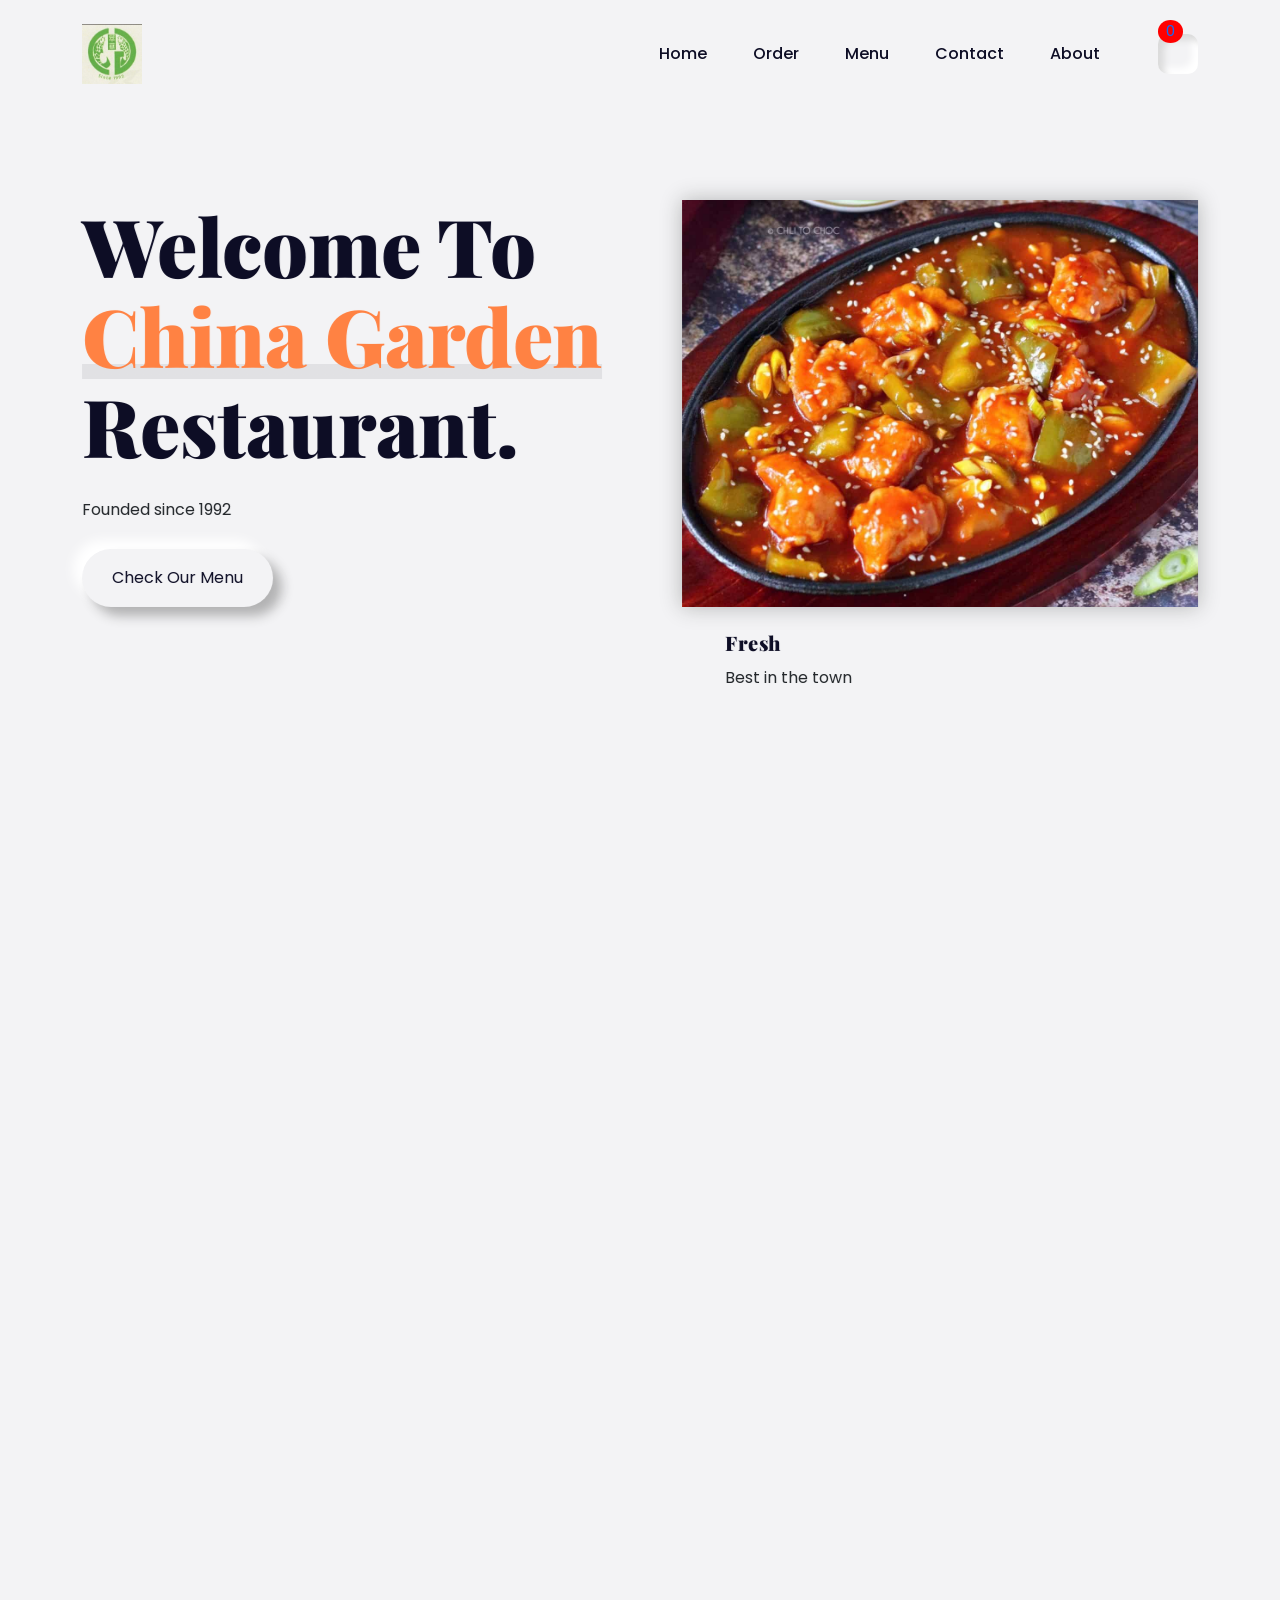
==== commit b23fe16a: "Clear LocalStorage when move away." ====
--- a/index.html
+++ b/index.html
@@ -38,10 +38,10 @@
                         <nav class="header-menu">
                             <ul class="menu food-nav-menu">
                                 <li><a href="#home">Home</a></li>
+                                <li><a href="#menu">Order</a></li>
+                                <li><a href="#blog">Menu</a></li>
+                                <li><a href="#book">Contact</a></li>
                                 <li><a href="#about">About</a></li>
-                                <li><a href="#blog">Menu</a></li>
-                                <li><a href="#menu">Order</a></li>
-                                <li><a href="#book">Contact</a></li>
                             </ul>
                         </nav>
                         <div class="header-right">
@@ -67,8 +67,8 @@
                               <!-- item 2 -->
                             </div>
                             <div class="subtotal">Subtotal: $0.00</div>
-                            <div class="close-bag" onclick="hide_cart()">Close Bag</a></div>
-                            <div class="checkout"><a href="#checkout" onclick="checkout_view()">Check Out</a></div>
+                            <div class="close-bag" onclick="hide_cart()">Close Bag</div>
+                            <div class="checkout" onclick="checkout_view()">Check Out</div>
                        <!---    <div class="view-cart"><a href="#checkout">View Item</a></div> -->
                         </div>
                     </div>
@@ -191,14 +191,6 @@
                                     <div class="menu-tab text-center">
                                         <ul class="filters">
                                             <div class="filter-active"></div>
-                                            <li class="filter" data-filter=".all, .breakfast, .lunch, .dinner">
-                                                <img src="assets/images/menu-1.png" alt="">
-                                                All
-                                            </li>
-                                            <li class="filter" data-filter=".breakfast">
-                                                <img src="assets/images/menu-2.png" alt="">
-                                                Special
-                                            </li>
                                             <li class="filter" data-filter=".lunch">
                                                 <img src="assets/images/menu-3.png" alt="">
                                                 Lunch
@@ -206,6 +198,14 @@
                                             <li class="filter" data-filter=".dinner">
                                                 <img src="assets/images/menu-4.png" alt="">
                                                 Dinner
+                                            </li>
+                                            <li class="filter" data-filter=".breakfast">
+                                                <img src="assets/images/menu-2.png" alt="">
+                                                Special
+                                            </li>
+                                            <li class="filter" data-filter=".all, .breakfast, .lunch, .dinner">
+                                                <img src="assets/images/menu-1.png" alt="">
+                                                All
                                             </li>
                                         </ul>
                                     </div>
--- a/cart.css
+++ b/cart.css
@@ -29,9 +29,9 @@
     color: #fff;
 }
 .cart-box{
-    width:26% !important;
+    width:46% !important;
     position: absolute;
-    left:72%;
+    left:52%;
     top:25%;
     /* border:solid 1px blue; */
     padding:10px 20px;
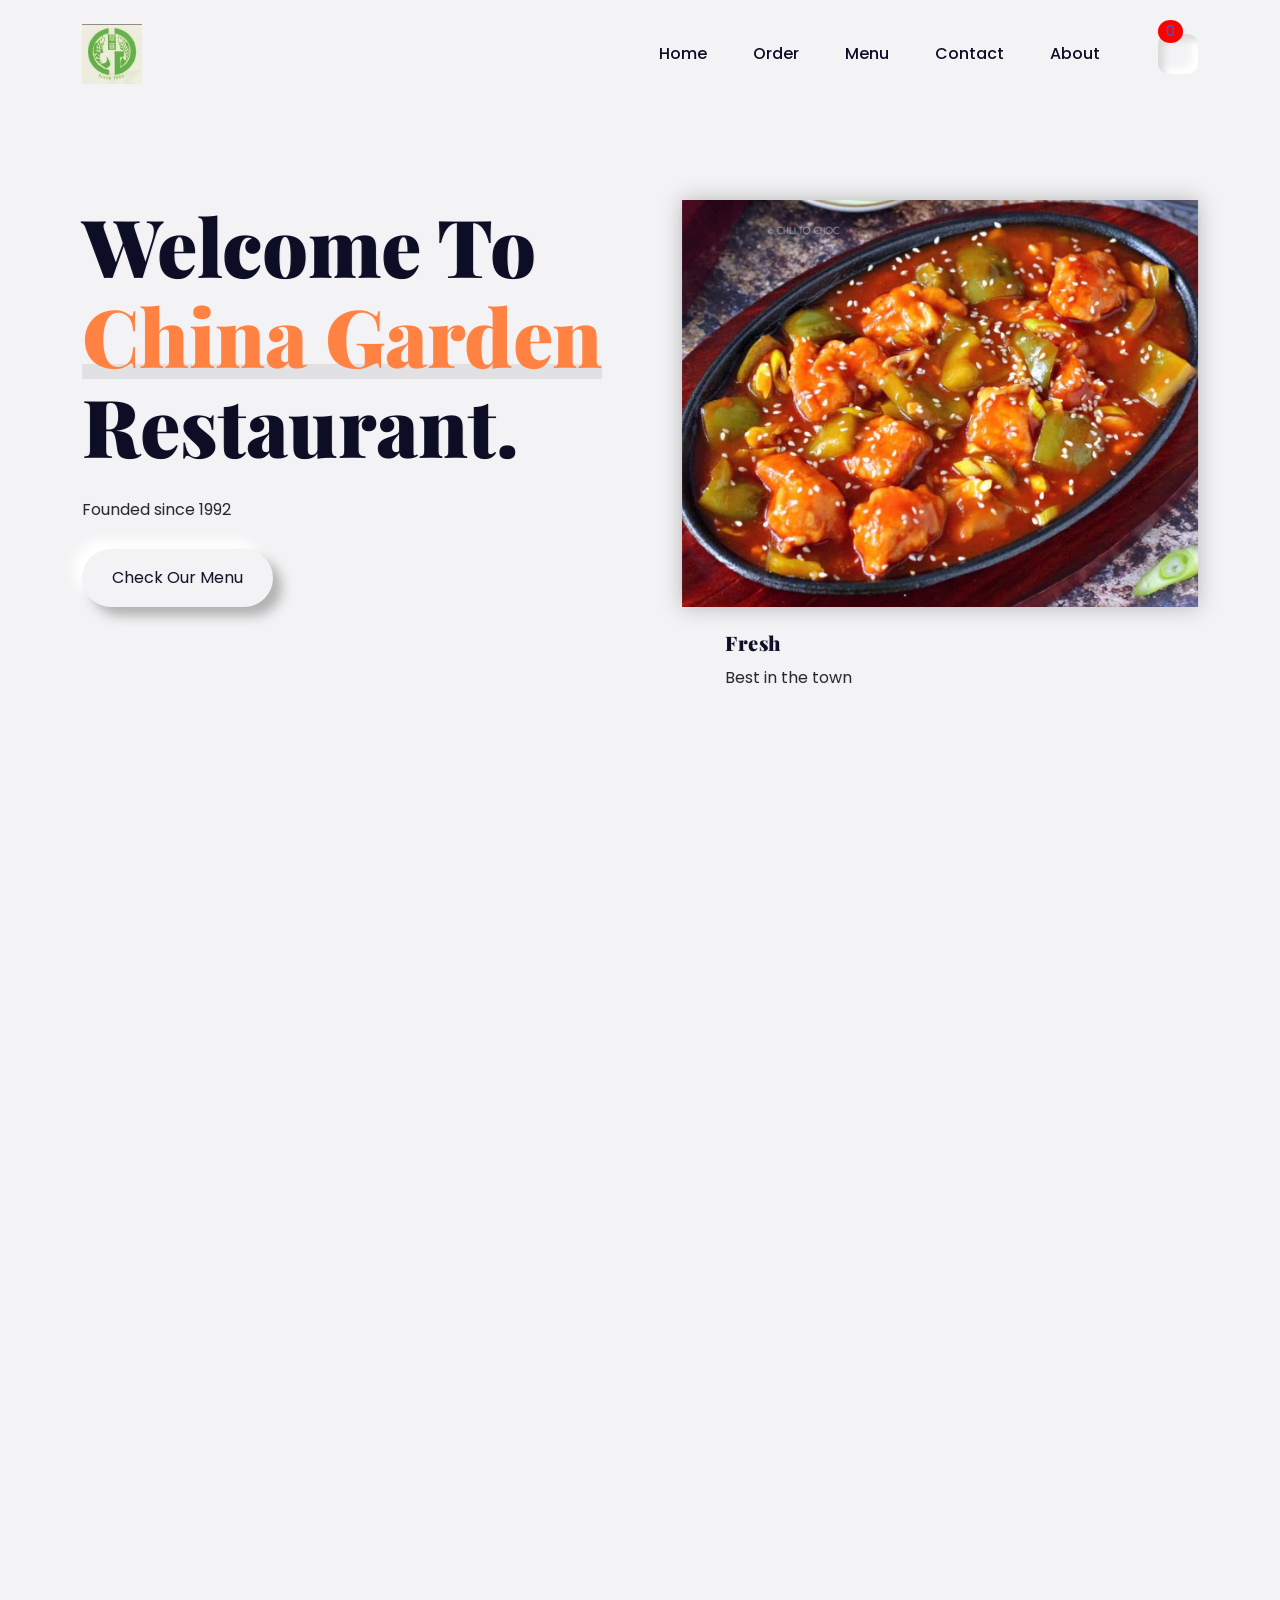
==== commit ab314715: "Change the main menu." ====
--- a/index.html
+++ b/index.html
@@ -53,18 +53,6 @@
                         <div class="whole-cart-window hide">
                             <h5>Item(s) In Bag</h5>
                             <div class="cart-wrapper">
-                               <!--- <div class="cart-item">
-                                       
-                                         <div class="details">
-                                             <h6>Item Name</h6>
-                                         
-                                              <span class="quantity">Quantity: 1</span>
-                                                 <span class="price">Price: $23.44</span>
-                                            
-                                         </div>
-                                         <div class="cancel"><i class="fas fa-window-close"></i></div>
-                                      </div> -->
-                              <!-- item 2 -->
                             </div>
                             <div class="subtotal">Subtotal: $0.00</div>
                             <div class="close-bag" onclick="hide_cart()">Close Bag</div>
@@ -152,7 +140,7 @@
                                 <p class="sec-sub-title mb-3">Main Menu</p>
                                 <h4 style = "text-align: center; color: brown;">
                                     Please click on the right bottom <img src="assets/chat.png" width ="30px" height = "30px"> 
-                                    to order with us directly.</h4>
+                                    to order with us or click on the menu item directly.</h4>
                         
                                 <div class="sec-title-shape mb-4">
                                     <img src="assets/images/title-shape.svg" alt="">
@@ -161,10 +149,23 @@
                         </div>
                     </div>
                     <div class="row">
-                        <div class="col-lg-8 m-auto">
-                            <div class="about-video">
-                                <a href="#menu"><img src="assets/images/ChinaGardenMenu.jpg" alt=""></a>
-                            </div>
+                        <div class="col-lg-6 mt-5">
+                            <h2 class="text-center">Lunch Special</h2>
+                            <ul class="menu-list">
+                                <li><a href="#dish1">Kung Pao Chicken</a></li>
+                                <li><a href="#dish2">Chicken Lo Mein</a></li>
+                                <li><a href="#dish3">Chinese Combo</a></li>
+                                <li><a href="#dish4">Mongolia Beef</a></li>
+                            </ul>
+                        </div>
+                        <div class="col-lg-6 mt-5">
+                            <h2 class="text-center">Dinner Menu</h2>
+                            <ul class="menu-list">
+                                <li><a href="#dish5">Sesame Chicken</a></li>
+                                <li><a href="#dish6">General Tao's Chicken</a></li>
+                                <li><a href="#dish7">Beef Lo Mein</a></li>
+                                <li><a href="#dish8">Traditional Meatball</a></li>    
+                            </ul>
                         </div>
                     </div>
                 </div>
@@ -214,8 +215,8 @@
                         </div>
                         <div class="menu-list-row">
                             <div class="row g-xxl-5 bydefault_show" id="menu-dish">
-                                <div class="col-lg-4 col-sm-6 dish-box-wp breakfast" data-cat="breakfast">
-                                    <div data-id= "1" class="dish-box text-center">
+                                <div class="col-lg-4 col-sm-6 dish-box-wp lunch" data-cat="lunch">
+                                    <div data-id= "1" class="dish-box text-center" id="dish1">
                                         <div class="dist-img">
                                             <img src="assets/images/dish/1.jpg" alt="">
                                         </div>
@@ -224,7 +225,7 @@
                                             <i class="uil uil-star"></i>
                                         </div>
                                         <div class="dish-title">
-                                            <h3 class="h3-title">Szchuan Chicken</h3>
+                                            <h3 class="h3-title">Kung Pao Chicken</h3>
                                             <p>120 calories</p>
                                         </div>
                                         <div class="dish-info">
@@ -262,8 +263,8 @@
                                 </div>
 
                                 <!-- 2 -->
-                                <div class="col-lg-4 col-sm-6 dish-box-wp breakfast" data-cat="breakfast">
-                                    <div data-id= "2" class="dish-box text-center">
+                                <div class="col-lg-4 col-sm-6 dish-box-wp lunch" data-cat="lunch">
+                                    <div data-id= "2" class="dish-box text-center" id="dish2">
                                         <div class="dist-img">
                                             <img src="assets/images/dish/2.jpg" alt="">
                                         </div>
@@ -272,7 +273,7 @@
                                             <i class="uil uil-star"></i>
                                         </div>
                                         <div class="dish-title">
-                                            <h3 class="h3-title">Chilli Chicken</h3>
+                                            <h3 class="h3-title">Chicken Lo Mein</h3>
                                             <p>80 calories</p>
                                         </div>
                                         <div class="dish-info">
@@ -309,7 +310,7 @@
                                 </div>
                                 <!-- 3 -->
                                 <div class="col-lg-4 col-sm-6 dish-box-wp lunch" data-cat="lunch">
-                                    <div data-id= "3" class="dish-box text-center">
+                                    <div data-id= "3" class="dish-box text-center" id="dish3">
                                         <div class="dist-img">
                                             <img src="assets/images/dish/3.jpg" alt="">
                                         </div>
@@ -318,7 +319,7 @@
                                             <i class="uil uil-star"></i>
                                         </div>
                                         <div class="dish-title">
-                                            <h3 class="h3-title">Fried Noodles</h3>
+                                            <h3 class="h3-title">Chinese Combo</h3>
                                             <p>100 calories</p>
                                         </div>
                                         <div class="dish-info">
@@ -356,7 +357,7 @@
 
                                 <!-- 4 -->
                                 <div class="col-lg-4 col-sm-6 dish-box-wp lunch" data-cat="lunch">
-                                    <div data-id= "4" class="dish-box text-center">
+                                    <div data-id= "4" class="dish-box text-center" id="dish4">
                                         <div class="dist-img">
                                             <img src="assets/images/dish/4.jpg" alt="">
                                         </div>
@@ -365,7 +366,7 @@
                                             <i class="uil uil-star"></i>
                                         </div>
                                         <div class="dish-title">
-                                            <h3 class="h3-title">Hunan Chicken</h3>
+                                            <h3 class="h3-title">Mongolia Beef</h3>
                                             <p>120 calories</p>
                                         </div>
                                         <div class="dish-info">
@@ -403,7 +404,7 @@
 
                                 <!-- 5 -->
                                 <div class="col-lg-4 col-sm-6 dish-box-wp dinner" data-cat="dinner">
-                                    <div data-id= "5" class="dish-box text-center">
+                                    <div data-id= "5" class="dish-box text-center" id="dish5">
                                         <div class="dist-img">
                                             <img src="assets/images/dish/5.jpg" alt="">
                                         </div>
@@ -412,7 +413,7 @@
                                             <i class="uil uil-star"></i>
                                         </div>
                                         <div class="dish-title">
-                                            <h3 class="h3-title">Fried Rice</h3>
+                                            <h3 class="h3-title">Sesame Chicken</h3>
                                             <p>120 calories</p>
                                         </div>
                                         <div class="dish-info">
@@ -449,7 +450,7 @@
                                 </div>
                                 <!-- 6 -->
                                 <div class="col-lg-4 col-sm-6 dish-box-wp dinner" data-cat="dinner">
-                                    <div data-id= "6" class="dish-box text-center">
+                                    <div data-id= "6" class="dish-box text-center" id="dish6">
                                         <div class="dist-img">
                                             <img src="assets/images/dish/6.jpg" alt="">
                                         </div>
@@ -458,7 +459,99 @@
                                             <i class="uil uil-star"></i>
                                         </div>
                                         <div class="dish-title">
-                                            <h3 class="h3-title">Momos</h3>
+                                            <h3 class="h3-title">General Tao's Chicken</h3>
+                                            <p>120 calories</p>
+                                        </div>
+                                        <div class="dish-info">
+                                            <ul>
+                                                <li>
+                                                    <p>Type</p>
+                                                    <b>Non Veg</b>
+                                                </li>
+                                                <li>
+                                                    <p>Ordered</p>
+                                                    <b>0</b>
+                                                </li>
+                                            </ul>
+                                        </div>
+                                        <div class="dist-bottom-row">
+                                            <ul>
+                                                <li>
+                                                    <button class="dish-minus-btn">
+                                                        <i class="uil uil-minus"></i>
+                                                    </button>
+                
+                                                </li>
+                                                <li>
+                                                    <b>USD 6.75</b>
+                                                </li>
+                                                <li>
+                                                    <button class="dish-add-btn">
+                                                        <i class="uil uil-plus"></i>
+                                                    </button>
+                                                </li>
+                                            </ul>
+                                        </div>
+                                    </div>
+                                </div>
+                                <!-- 7 -->
+                                <div class="col-lg-4 col-sm-6 dish-box-wp dinner" data-cat="dinner">
+                                    <div data-id= "7" class="dish-box text-center" id="dish7">
+                                        <div class="dist-img">
+                                            <img src="assets/images/dish/7.jpg" alt="">
+                                        </div>
+                                        <div class="dish-rating">
+                                            5
+                                            <i class="uil uil-star"></i>
+                                        </div>
+                                        <div class="dish-title">
+                                            <h3 class="h3-title">Beef Lo Mein</h3>
+                                            <p>120 calories</p>
+                                        </div>
+                                        <div class="dish-info">
+                                            <ul>
+                                                <li>
+                                                    <p>Type</p>
+                                                    <b>Non Veg</b>
+                                                </li>
+                                                <li>
+                                                    <p>Ordered</p>
+                                                    <b>0</b>
+                                                </li>
+                                            </ul>
+                                        </div>
+                                        <div class="dist-bottom-row">
+                                            <ul>
+                                                <li>
+                                                    <button class="dish-minus-btn">
+                                                        <i class="uil uil-minus"></i>
+                                                    </button>
+                
+                                                </li>
+                                                <li>
+                                                    <b>USD 6.75</b>
+                                                </li>
+                                                <li>
+                                                    <button class="dish-add-btn">
+                                                        <i class="uil uil-plus"></i>
+                                                    </button>
+                                                </li>
+                                            </ul>
+                                        </div>
+                                    </div>
+                                </div>
+                                <!-- 8 -->
+                                <div class="col-lg-4 col-sm-6 dish-box-wp dinner" data-cat="dinner">
+                                    <div data-id= "8" class="dish-box text-center" id="dish8">
+                                        <div class="dist-img">
+                                            <img src="assets/images/dish/8.jpg" alt="">
+                                        </div>
+                                        <div class="dish-rating">
+                                            5
+                                            <i class="uil uil-star"></i>
+                                        </div>
+                                        <div class="dish-title">
+                                            <h3 class="h3-title">Traditional Meatball</h3>
                                             <p>120 calories</p>
                                         </div>
                                         <div class="dish-info">
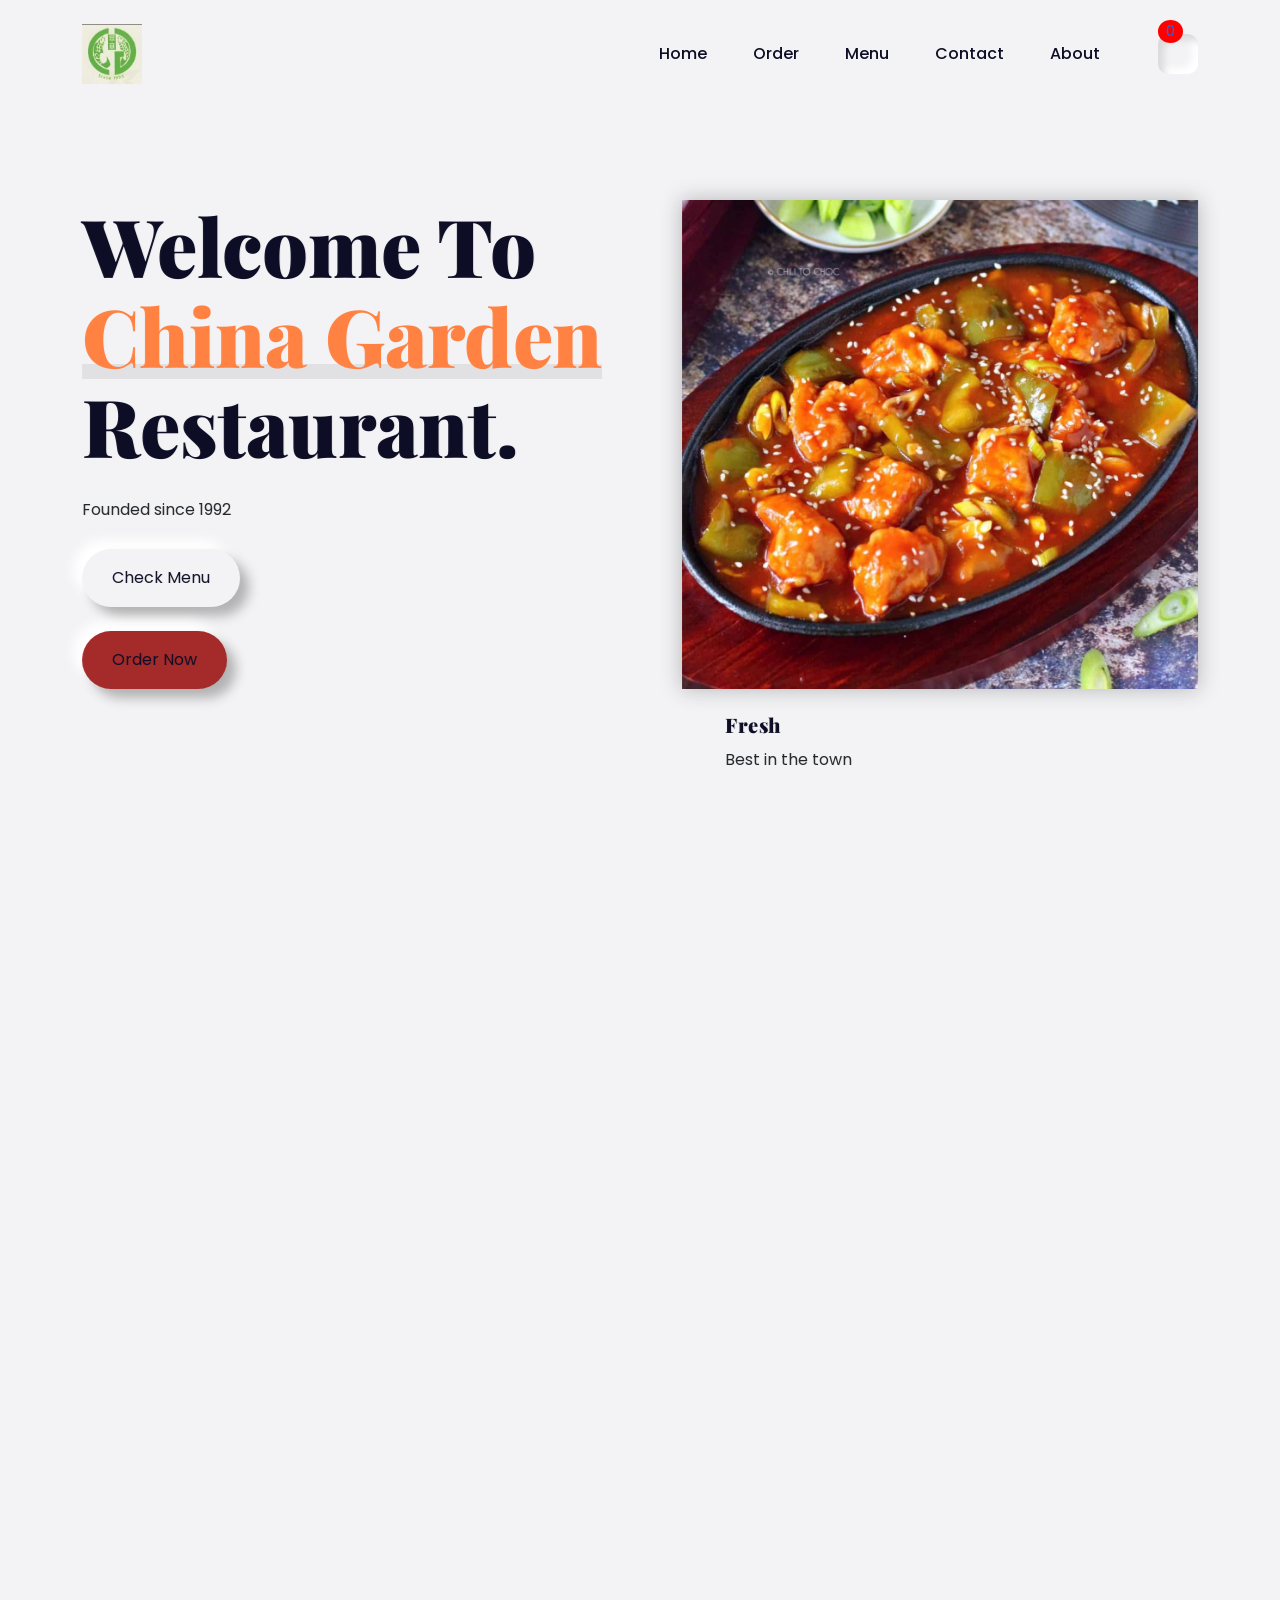
==== commit 94945779: "Add google map." ====
--- a/index.html
+++ b/index.html
@@ -81,7 +81,10 @@
                                     </h1>
                                     <p> Founded since 1992</p>
                                     <div class="banner-btn mt-4">
-                                        <a href="#menu" class="sec-btn">Check our Menu</a>
+                                        <a href="#blog" class="sec-btn">Check Menu</a>
+                                    </div>
+                                    <div class="banner-btn mt-4">
+                                        <a href="#menu" class="sec-btn" style="background-color:brown">Order Now</a>
                                     </div>
                                 </div>
                             </div>
@@ -147,7 +150,7 @@
                                 </div>
                             </div>
                         </div>
-                    </div>
+                    </div>   
                     <div class="row">
                         <div class="col-lg-6 mt-5">
                             <h2 class="text-center">Lunch Special</h2>
@@ -636,7 +639,39 @@
                                         <p>11::00 am to 20:00 pm</p>
                                     </div>
                                 </div>
-                            </div>
+                                <div class="col-lg-4">
+                                
+                                        <div class="social-icon">
+                                            <ul>
+                                                <li>
+                                                    <a href="#">
+                                                        <i class="uil uil-facebook-f"></i>
+                                                    </a>
+                                                </li>
+                                                <li>
+                                                    <a href="#">
+                                                        <i class="uil uil-instagram"></i>
+                                                    </a>
+                                                </li>
+                                                <li>
+                                                    <a href="#">
+                                                        <i class="uil uil-github-alt"></i>
+                                                    </a>
+                                                </li>
+                                                <li>
+                                                    <a href="#">
+                                                        <i class="uil uil-youtube"></i>
+                                                    </a>
+                                                </li>
+                                            </ul>
+                                        </div>
+                                    
+                                </div>
+                            </div>
+                        </div>
+
+                        <div>
+                        <iframe src="https://www.google.com/maps/embed?pb=!1m23!1m12!1m3!1d96789.38190100594!2d-73.99157932535984!3d40.703304935611186!2m3!1f0!2f0!3f0!3m2!1i1024!2i768!4f13.1!4m8!3e6!4m0!4m5!1s0x89c25c1cf4868125%3A0xc71e162d0c6487e3!2s133%20Irving%20Ave%2C%20Brooklyn%2C%20NY%2011237%2C%20United%20States!3m2!1d40.7033261!2d-73.9215394!5e0!3m2!1sen!2ssg!4v1690182983916!5m2!1sen!2ssg" width="600" height="450" style="border:0;" allowfullscreen="" loading="lazy" referrerpolicy="no-referrer-when-downgrade"></iframe>
                         </div>
 
                         <div class="row" id="gallery">
@@ -710,7 +745,7 @@
                                             <h3 class="h3-title">Links</h3>
                                             <ul class="column-2">
                                                 <li>
-                                                    <a href="#home" class="footer-active-menu">Home</a>
+                                                    <a href="#" class="footer-active-menu">Home</a>
                                                 </li>
                                                 <li><a href="#about">About</a></li>
                                                 <li><a href="#blog">Menu</a></li>
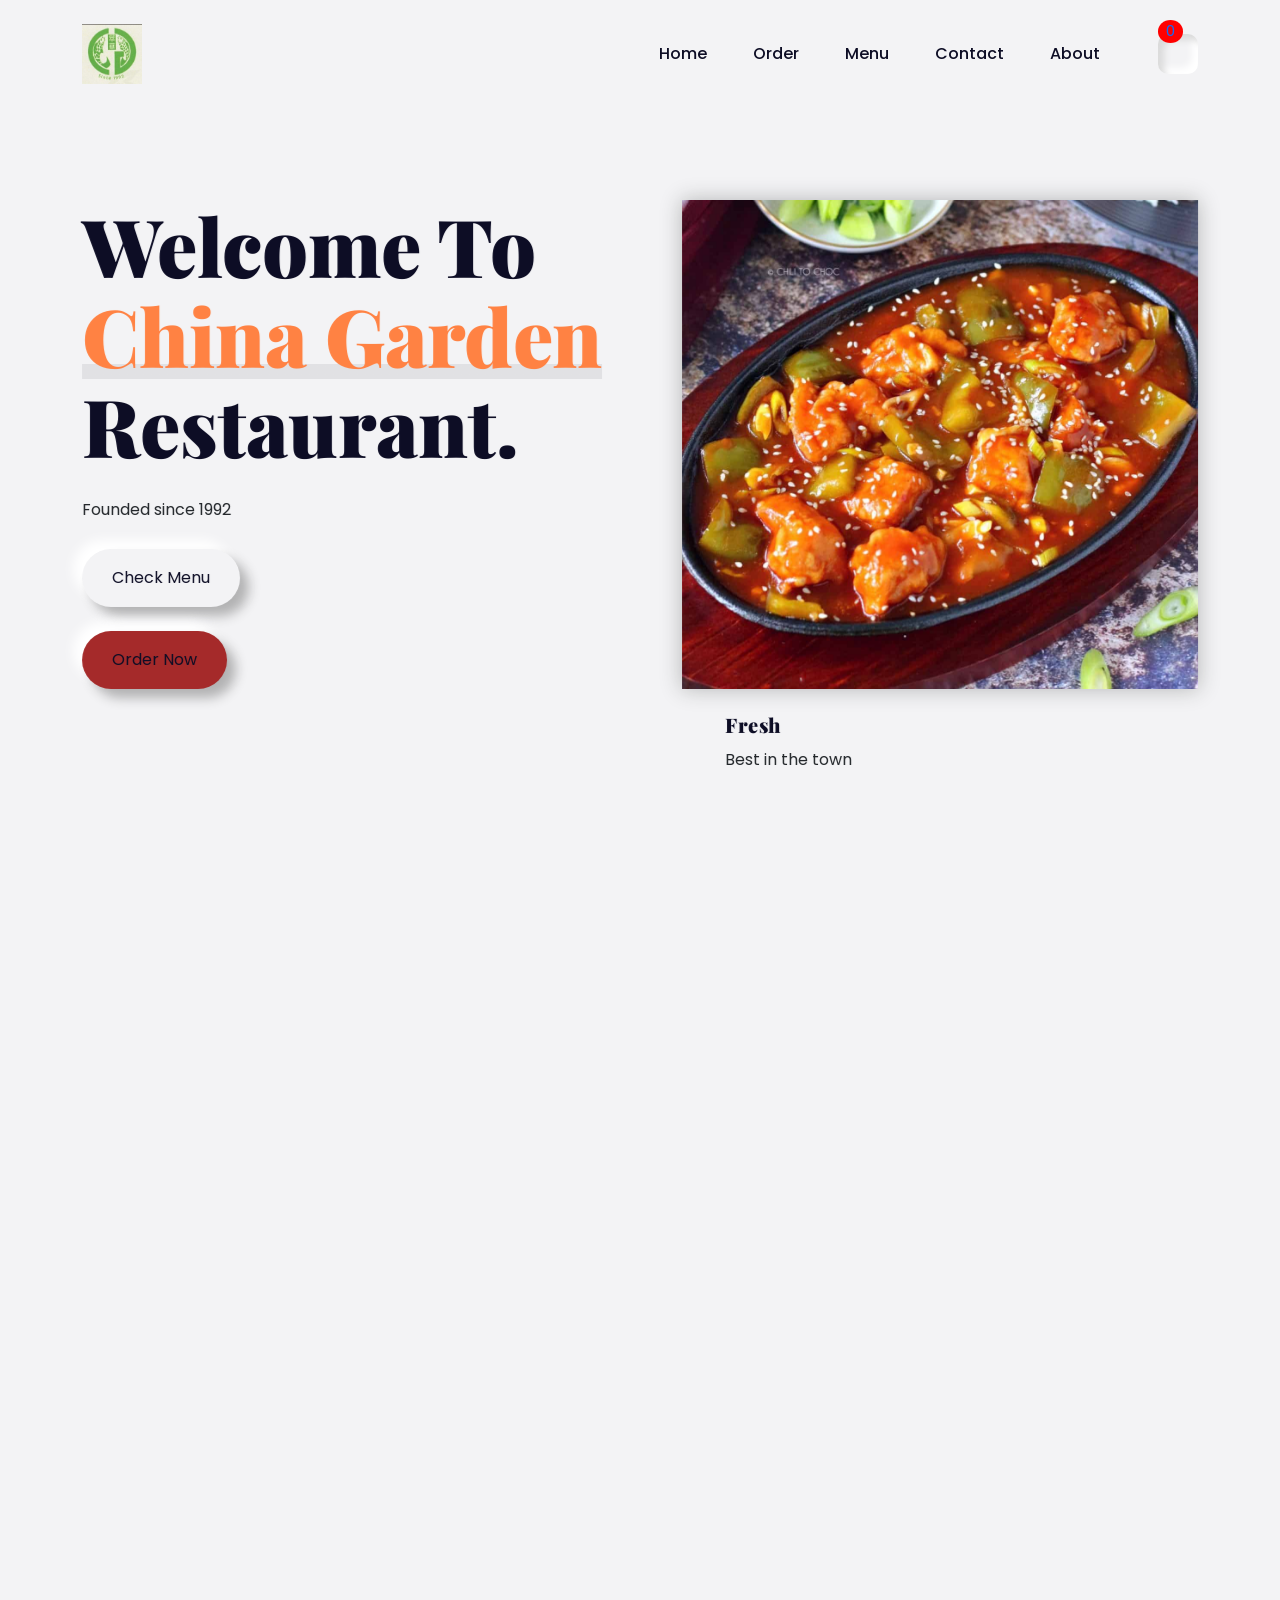
==== commit 6473ff6d: "Cosmetic changes" ====
--- a/index.html
+++ b/index.html
@@ -55,7 +55,7 @@
                             <div class="cart-wrapper">
                             </div>
                             <div class="subtotal">Subtotal: $0.00</div>
-                            <div class="close-bag" onclick="hide_cart()">Close Bag</div>
+                            <div class="close-bag" onclick="hide_cart()">Hide</div>
                             <div class="checkout" onclick="checkout_view()">Check Out</div>
                        <!---    <div class="view-cart"><a href="#checkout">View Item</a></div> -->
                         </div>
@@ -155,19 +155,19 @@
                         <div class="col-lg-6 mt-5">
                             <h2 class="text-center">Lunch Special</h2>
                             <ul class="menu-list">
-                                <li><a href="#dish1">Kung Pao Chicken</a></li>
-                                <li><a href="#dish2">Chicken Lo Mein</a></li>
-                                <li><a href="#dish3">Chinese Combo</a></li>
-                                <li><a href="#dish4">Mongolia Beef</a></li>
+                                <li><a href="#dish1">Kung Pao Chicken</a>       $7.50</li>
+                                <li><a href="#dish2">Chicken Lo Mein</a>        $6.50</li>
+                                <li><a href="#dish3">Chinese Combo</a>          $7.50</li>
+                                <li><a href="#dish4">Mongolia Beef</a>          $6.50</li>
                             </ul>
                         </div>
                         <div class="col-lg-6 mt-5">
                             <h2 class="text-center">Dinner Menu</h2>
                             <ul class="menu-list">
-                                <li><a href="#dish5">Sesame Chicken</a></li>
-                                <li><a href="#dish6">General Tao's Chicken</a></li>
-                                <li><a href="#dish7">Beef Lo Mein</a></li>
-                                <li><a href="#dish8">Traditional Meatball</a></li>    
+                                <li><a href="#dish5">Sesame Chicken</a>         $9.50</li>
+                                <li><a href="#dish6">General Tao's Chicken</a>  $9.50</li>
+                                <li><a href="#dish7">Beef Lo Mein</a>           $8.50</li>
+                                <li><a href="#dish8">Traditional Meatball</a>   $9.90</li>    
                             </ul>
                         </div>
                     </div>
@@ -182,7 +182,7 @@
                             <div class="col-lg-12">
                                 <div class="sec-title text-center mb-5">
                                     <p class="sec-sub-title mb-3">today's menu</p>
-                                    <h2 class="h2-title">Authentic, Fresh & healthy</span></h2>
+                                    <h2 class="h2-title">Authentic & healthy</span></h2>
                                     <div class="sec-title-shape mb-4">
                                         <img src="assets/images/title-shape.svg" alt="">
                                     </div>
@@ -193,6 +193,7 @@
                             <div class="row">
                                 <div class="col-lg-12 m-auto">
                                     <div class="menu-tab text-center">
+                                      
                                         <ul class="filters">
                                             <div class="filter-active"></div>
                                             <li class="filter" data-filter=".lunch">
@@ -212,6 +213,7 @@
                                                 All
                                             </li>
                                         </ul>
+                                    
                                     </div>
                                 </div>
                             </div>
@@ -221,7 +223,7 @@
                                 <div class="col-lg-4 col-sm-6 dish-box-wp lunch" data-cat="lunch">
                                     <div data-id= "1" class="dish-box text-center" id="dish1">
                                         <div class="dist-img">
-                                            <img src="assets/images/dish/1.jpg" alt="">
+                                            <img src="assets/images/dish/1.jpg" width=350px; height=200px; alt="">
                                         </div>
                                         <div class="dish-rating">
                                             5
@@ -262,6 +264,7 @@
                                                 </li>
                                             </ul>
                                         </div>
+
                                     </div>
                                 </div>
 
@@ -269,7 +272,7 @@
                                 <div class="col-lg-4 col-sm-6 dish-box-wp lunch" data-cat="lunch">
                                     <div data-id= "2" class="dish-box text-center" id="dish2">
                                         <div class="dist-img">
-                                            <img src="assets/images/dish/2.jpg" alt="">
+                                            <img src="assets/images/dish/2.jpg" width=350px; height=200px; alt="">
                                         </div>
                                         <div class="dish-rating">
                                             4.3
@@ -315,7 +318,7 @@
                                 <div class="col-lg-4 col-sm-6 dish-box-wp lunch" data-cat="lunch">
                                     <div data-id= "3" class="dish-box text-center" id="dish3">
                                         <div class="dist-img">
-                                            <img src="assets/images/dish/3.jpg" alt="">
+                                            <img src="assets/images/dish/3.jpg" width=350px; height=200px; alt="">
                                         </div>
                                         <div class="dish-rating">
                                             4
@@ -362,7 +365,7 @@
                                 <div class="col-lg-4 col-sm-6 dish-box-wp lunch" data-cat="lunch">
                                     <div data-id= "4" class="dish-box text-center" id="dish4">
                                         <div class="dist-img">
-                                            <img src="assets/images/dish/4.jpg" alt="">
+                                            <img src="assets/images/dish/4.jpg" width=350px; height=200px; alt="">
                                         </div>
                                         <div class="dish-rating">
                                             4.5
@@ -409,7 +412,7 @@
                                 <div class="col-lg-4 col-sm-6 dish-box-wp dinner" data-cat="dinner">
                                     <div data-id= "5" class="dish-box text-center" id="dish5">
                                         <div class="dist-img">
-                                            <img src="assets/images/dish/5.jpg" alt="">
+                                            <img src="assets/images/dish/5.jpg" width=350px; height=200px; alt="">
                                         </div>
                                         <div class="dish-rating">
                                             5
@@ -440,7 +443,7 @@
                 
                                                 </li>
                                                 <li>
-                                                    <b>USD 6.75</b>
+                                                    <b>USD 9.50</b>
                                                 </li>
                                                 <li>
                                                     <button class="dish-add-btn">
@@ -453,9 +456,9 @@
                                 </div>
                                 <!-- 6 -->
                                 <div class="col-lg-4 col-sm-6 dish-box-wp dinner" data-cat="dinner">
-                                    <div data-id= "6" class="dish-box text-center" id="dish6">
+                                    <div data-id= "6" class="dish-box text-center" width=350px; height=200px; id="dish6">
                                         <div class="dist-img">
-                                            <img src="assets/images/dish/6.jpg" alt="">
+                                            <img src="assets/images/dish/6.jpg" width=350px; height=200px; alt="">
                                         </div>
                                         <div class="dish-rating">
                                             5
@@ -486,7 +489,7 @@
                 
                                                 </li>
                                                 <li>
-                                                    <b>USD 6.75</b>
+                                                    <b>USD 9.50</b>
                                                 </li>
                                                 <li>
                                                     <button class="dish-add-btn">
@@ -501,7 +504,7 @@
                                 <div class="col-lg-4 col-sm-6 dish-box-wp dinner" data-cat="dinner">
                                     <div data-id= "7" class="dish-box text-center" id="dish7">
                                         <div class="dist-img">
-                                            <img src="assets/images/dish/7.jpg" alt="">
+                                            <img src="assets/images/dish/7.jpg" width=350px; height=200px; alt="">
                                         </div>
                                         <div class="dish-rating">
                                             5
@@ -532,7 +535,7 @@
                 
                                                 </li>
                                                 <li>
-                                                    <b>USD 6.75</b>
+                                                    <b>USD 8.50</b>
                                                 </li>
                                                 <li>
                                                     <button class="dish-add-btn">
@@ -547,7 +550,7 @@
                                 <div class="col-lg-4 col-sm-6 dish-box-wp dinner" data-cat="dinner">
                                     <div data-id= "8" class="dish-box text-center" id="dish8">
                                         <div class="dist-img">
-                                            <img src="assets/images/dish/8.jpg" alt="">
+                                            <img src="assets/images/dish/8.jpg" width=350px; height=200px; alt="">
                                         </div>
                                         <div class="dish-rating">
                                             5
@@ -561,7 +564,7 @@
                                             <ul>
                                                 <li>
                                                     <p>Type</p>
-                                                    <b>Veg</b>
+                                                    <b>Non Veg</b>
                                                 </li>
                                                 <li>
                                                     <p>Ordered</p>
@@ -578,7 +581,7 @@
                 
                                                 </li>
                                                 <li>
-                                                    <b>USD 9.50</b>
+                                                    <b>USD 9.90</b>
                                                 </li>
                                                 <li>
                                                     <button class="dish-add-btn">
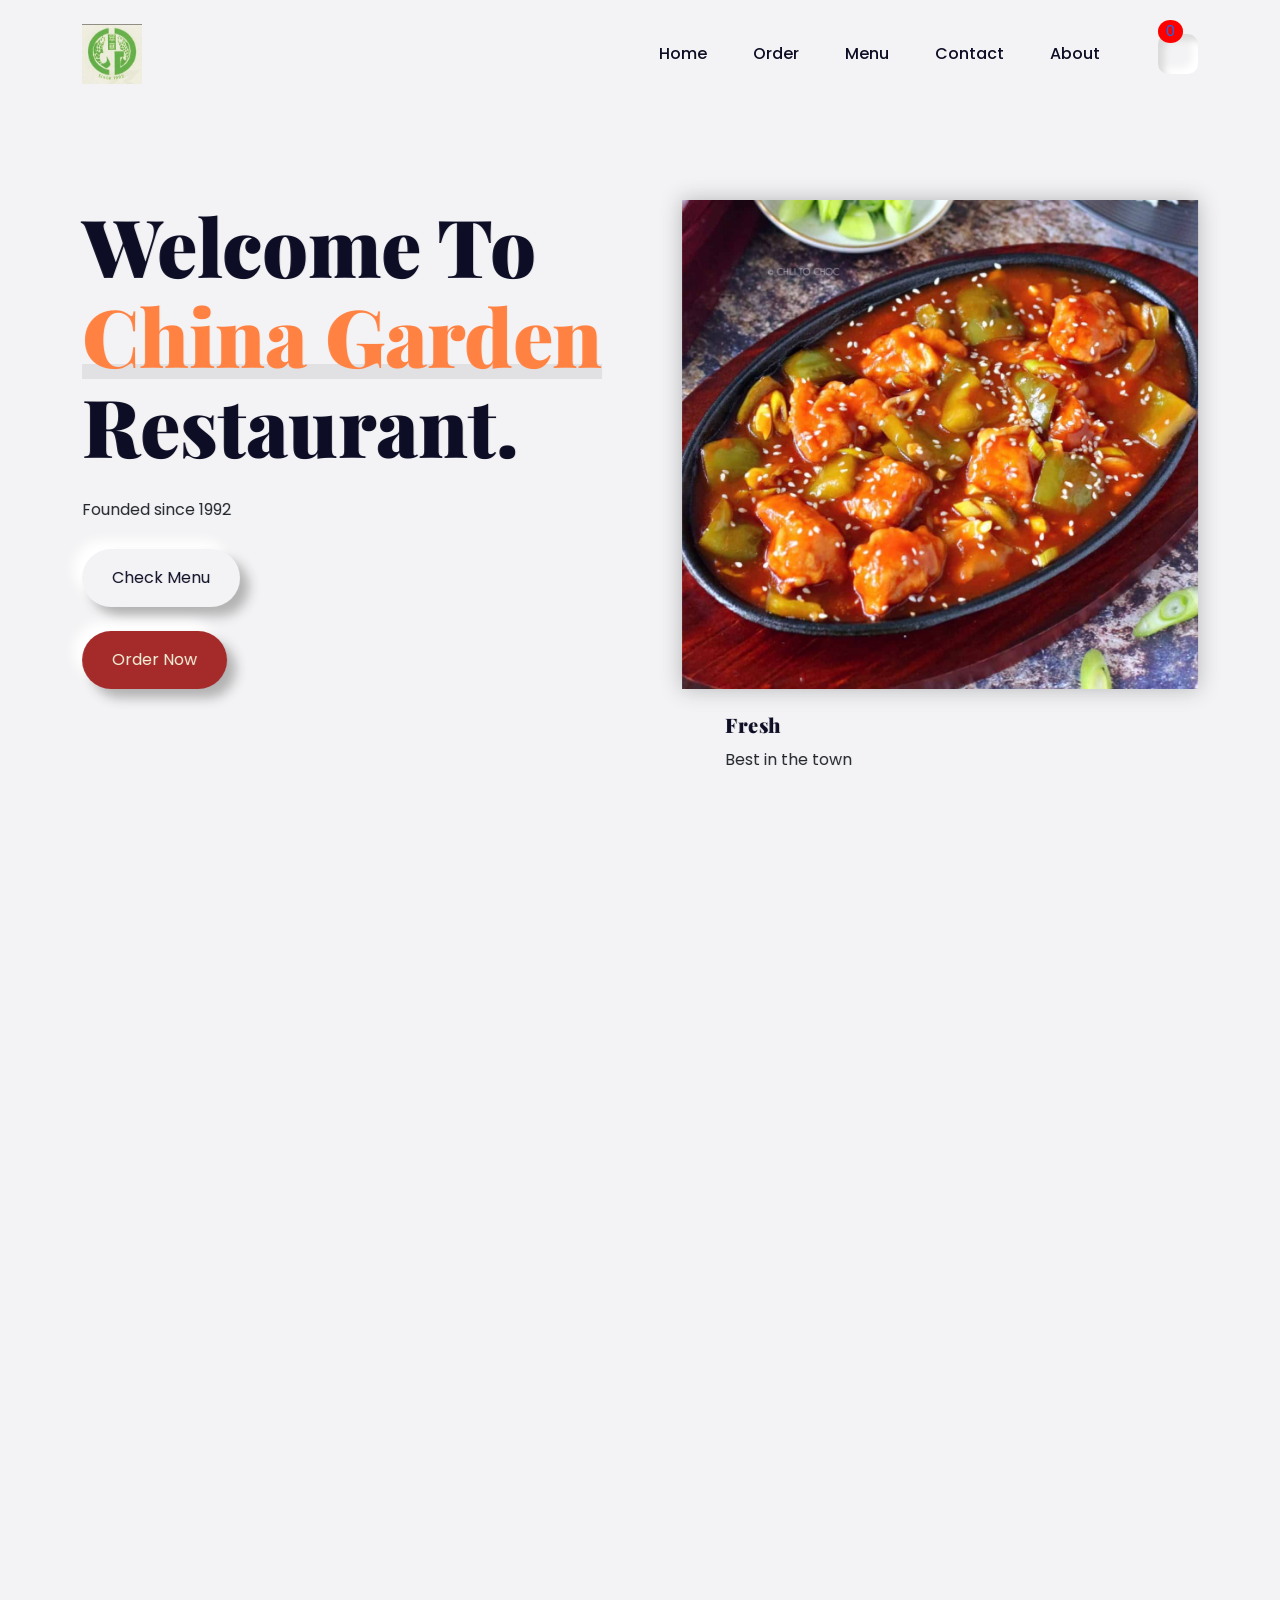
==== commit 6dd0eb1a: "Add more dishes." ====
--- a/index.html
+++ b/index.html
@@ -84,7 +84,7 @@
                                         <a href="#blog" class="sec-btn">Check Menu</a>
                                     </div>
                                     <div class="banner-btn mt-4">
-                                        <a href="#menu" class="sec-btn" style="background-color:brown">Order Now</a>
+                                        <a href="#menu" class="sec-btn" style="background-color:brown; color:beige">Order Now</a>
                                     </div>
                                 </div>
                             </div>
@@ -153,21 +153,48 @@
                     </div>   
                     <div class="row">
                         <div class="col-lg-6 mt-5">
-                            <h2 class="text-center">Lunch Special</h2>
+                            <h2 class="text-center">Lunch Special</h2> <h6 class="text-center"> (with egg roll and rice)</h6>
                             <ul class="menu-list">
-                                <li><a href="#dish1">Kung Pao Chicken</a>       $7.50</li>
-                                <li><a href="#dish2">Chicken Lo Mein</a>        $6.50</li>
-                                <li><a href="#dish3">Chinese Combo</a>          $7.50</li>
-                                <li><a href="#dish4">Mongolia Beef</a>          $6.50</li>
+                                <li><a href="#dish101">101. Kung Pao Chicken</a>       $7.50</li>
+                                <li><a href="#dish102">102. Chicken Lo Mein</a>        $6.50</li>
+                                <li><a href="#dish103">103. Shrimp Vegetable</a>       $7.50</li>
+                                <li><a href="#dish104">104. Mongolia Beef</a>          $6.50</li>
                             </ul>
                         </div>
                         <div class="col-lg-6 mt-5">
                             <h2 class="text-center">Dinner Menu</h2>
+                            <h4>Soups</h4>
                             <ul class="menu-list">
-                                <li><a href="#dish5">Sesame Chicken</a>         $9.50</li>
-                                <li><a href="#dish6">General Tao's Chicken</a>  $9.50</li>
-                                <li><a href="#dish7">Beef Lo Mein</a>           $8.50</li>
-                                <li><a href="#dish8">Traditional Meatball</a>   $9.90</li>    
+                                <li><a href="#dish201">201. Egg Drop</a>               $3.50</li>
+                                <li><a href="#dish202">202. Hot & Sour</a>             $3.50</li>   
+                            </ul>
+                            <h4>Appetizers</h4>
+                            <ul class="menu-list">
+                                <li><a href="#dish203">203. Egg Rolls (2)</a>          $7.00</li>
+                                <li><a href="#dish204">204. BBQ Ribs</a>               $12.50</li>  
+                            </ul>
+                            <h4>Drinks</h4>
+                            <ul class="menu-list">
+                                <li><a href="#dish205">205. Iced Tea</a>                    $1.00</li>
+                                <li><a href="#dish206">206. Hot Tea</a>                     $1.00</li>  
+                            </ul>
+                            <h4>Dinner Plate</h4>
+                            <ul class="menu-list">
+                                <h6 class="text-center">Chicken</h6>
+                                <li><a href="#dish301">301. Sesame Chicken</a>         $9.75</li>
+                                <li><a href="#dish302">302. General Tao's Chicken</a>  $9.75</li>
+                                <h6 class="text-center">Pork</h6>
+                                <li><a href="#dish303">303. Pork and Vegetables</a>    $8.95</li>
+                                <li><a href="#dish304">304. Traditional Meatball</a>   $9.95</li>
+                                <h6 class="text-center">Beef</h6>
+                                <li><a href="#dish305">305. Beef Lo Mein</a>            $8.75</li>
+                                <li><a href="#dish306">306. Beef & Broccoli</a>         $9.95</li> 
+                                <h6 class="text-center">Seafood</h6>
+                                <li><a href="#dish307">307. Sweet & Sour Shrimp</a>     $10.95</li>
+                                <li><a href="#dish308">308. Shrimp with Vegetable</a>   $10.95</li> 
+                                <h6 class="text-center">Vegetable</h6>
+                                <li><a href="#dish309">309. Mixed Vegetables</a>        $7.95</li>
+                                <li><a href="#dish310">310. Garlic Tofu</a>             $7.95</li> 
                             </ul>
                         </div>
                     </div>
@@ -221,7 +248,7 @@
                         <div class="menu-list-row">
                             <div class="row g-xxl-5 bydefault_show" id="menu-dish">
                                 <div class="col-lg-4 col-sm-6 dish-box-wp lunch" data-cat="lunch">
-                                    <div data-id= "1" class="dish-box text-center" id="dish1">
+                                    <div data-id= "1" class="dish-box text-center" id="dish101">
                                         <div class="dist-img">
                                             <img src="assets/images/dish/1.jpg" width=350px; height=200px; alt="">
                                         </div>
@@ -231,7 +258,7 @@
                                         </div>
                                         <div class="dish-title">
                                             <h3 class="h3-title">Kung Pao Chicken</h3>
-                                            <p>120 calories</p>
+                                            <p>chicken stir-fried with diced vegetables in a spicy garlic sauce</p>
                                         </div>
                                         <div class="dish-info">
                                             <ul>
@@ -270,7 +297,7 @@
 
                                 <!-- 2 -->
                                 <div class="col-lg-4 col-sm-6 dish-box-wp lunch" data-cat="lunch">
-                                    <div data-id= "2" class="dish-box text-center" id="dish2">
+                                    <div data-id= "2" class="dish-box text-center" id="dish102">
                                         <div class="dist-img">
                                             <img src="assets/images/dish/2.jpg" width=350px; height=200px; alt="">
                                         </div>
@@ -280,7 +307,7 @@
                                         </div>
                                         <div class="dish-title">
                                             <h3 class="h3-title">Chicken Lo Mein</h3>
-                                            <p>80 calories</p>
+                                            <p>stir-fried mixed chicken & noodles in a spicy sauce</p>
                                         </div>
                                         <div class="dish-info">
                                             <ul>
@@ -316,7 +343,7 @@
                                 </div>
                                 <!-- 3 -->
                                 <div class="col-lg-4 col-sm-6 dish-box-wp lunch" data-cat="lunch">
-                                    <div data-id= "3" class="dish-box text-center" id="dish3">
+                                    <div data-id= "3" class="dish-box text-center" id="dish103">
                                         <div class="dist-img">
                                             <img src="assets/images/dish/3.jpg" width=350px; height=200px; alt="">
                                         </div>
@@ -325,14 +352,14 @@
                                             <i class="uil uil-star"></i>
                                         </div>
                                         <div class="dish-title">
-                                            <h3 class="h3-title">Chinese Combo</h3>
-                                            <p>100 calories</p>
-                                        </div>
-                                        <div class="dish-info">
-                                            <ul>
-                                                <li>
-                                                    <p>Type</p>
-                                                    <b>Veg</b>
+                                            <h3 class="h3-title">Shrimp Vegetable</h3>
+                                            <p>shrimp stir-fried with an array of vegetables in a garlic sauce</p>
+                                        </div>
+                                        <div class="dish-info">
+                                            <ul>
+                                                <li>
+                                                    <p>Type</p>
+                                                    <b>Non Veg</b>
                                                 </li>
                                                 <li>
                                                     <p>Ordered</p>
@@ -363,7 +390,7 @@
 
                                 <!-- 4 -->
                                 <div class="col-lg-4 col-sm-6 dish-box-wp lunch" data-cat="lunch">
-                                    <div data-id= "4" class="dish-box text-center" id="dish4">
+                                    <div data-id= "4" class="dish-box text-center" id="dish104">
                                         <div class="dist-img">
                                             <img src="assets/images/dish/4.jpg" width=350px; height=200px; alt="">
                                         </div>
@@ -373,7 +400,7 @@
                                         </div>
                                         <div class="dish-title">
                                             <h3 class="h3-title">Mongolia Beef</h3>
-                                            <p>120 calories</p>
+                                            <p>marinated beef stir-fried with onions & carrots in a sweet peppery sauce</p>
                                         </div>
                                         <div class="dish-info">
                                             <ul>
@@ -410,7 +437,7 @@
 
                                 <!-- 5 -->
                                 <div class="col-lg-4 col-sm-6 dish-box-wp dinner" data-cat="dinner">
-                                    <div data-id= "5" class="dish-box text-center" id="dish5">
+                                    <div data-id= "5" class="dish-box text-center" id="dish301">
                                         <div class="dist-img">
                                             <img src="assets/images/dish/5.jpg" width=350px; height=200px; alt="">
                                         </div>
@@ -420,7 +447,7 @@
                                         </div>
                                         <div class="dish-title">
                                             <h3 class="h3-title">Sesame Chicken</h3>
-                                            <p>120 calories</p>
+                                            <p>deep-fried tender chicken sauteed with sweet tangy sauce and sesame</p>
                                         </div>
                                         <div class="dish-info">
                                             <ul>
@@ -443,7 +470,7 @@
                 
                                                 </li>
                                                 <li>
-                                                    <b>USD 9.50</b>
+                                                    <b>USD 9.75</b>
                                                 </li>
                                                 <li>
                                                     <button class="dish-add-btn">
@@ -456,7 +483,7 @@
                                 </div>
                                 <!-- 6 -->
                                 <div class="col-lg-4 col-sm-6 dish-box-wp dinner" data-cat="dinner">
-                                    <div data-id= "6" class="dish-box text-center" width=350px; height=200px; id="dish6">
+                                    <div data-id= "6" class="dish-box text-center" width=350px; height=200px; id="dish302">
                                         <div class="dist-img">
                                             <img src="assets/images/dish/6.jpg" width=350px; height=200px; alt="">
                                         </div>
@@ -466,7 +493,7 @@
                                         </div>
                                         <div class="dish-title">
                                             <h3 class="h3-title">General Tao's Chicken</h3>
-                                            <p>120 calories</p>
+                                            <p>deep-fried tender chicken sauteed with general Tao sauce</p>
                                         </div>
                                         <div class="dish-info">
                                             <ul>
@@ -489,7 +516,7 @@
                 
                                                 </li>
                                                 <li>
-                                                    <b>USD 9.50</b>
+                                                    <b>USD 9.75</b>
                                                 </li>
                                                 <li>
                                                     <button class="dish-add-btn">
@@ -502,7 +529,7 @@
                                 </div>
                                 <!-- 7 -->
                                 <div class="col-lg-4 col-sm-6 dish-box-wp dinner" data-cat="dinner">
-                                    <div data-id= "7" class="dish-box text-center" id="dish7">
+                                    <div data-id= "7" class="dish-box text-center" id="dish303">
                                         <div class="dist-img">
                                             <img src="assets/images/dish/7.jpg" width=350px; height=200px; alt="">
                                         </div>
@@ -511,8 +538,8 @@
                                             <i class="uil uil-star"></i>
                                         </div>
                                         <div class="dish-title">
-                                            <h3 class="h3-title">Beef Lo Mein</h3>
-                                            <p>120 calories</p>
+                                            <h3 class="h3-title">Pork and Vegetables</h3>
+                                            <p>strips of pork stir-fried with vegetables</p>
                                         </div>
                                         <div class="dish-info">
                                             <ul>
@@ -535,20 +562,21 @@
                 
                                                 </li>
                                                 <li>
-                                                    <b>USD 8.50</b>
-                                                </li>
-                                                <li>
-                                                    <button class="dish-add-btn">
-                                                        <i class="uil uil-plus"></i>
-                                                    </button>
-                                                </li>
-                                            </ul>
-                                        </div>
-                                    </div>
-                                </div>
+                                                    <b>USD 8.95</b>
+                                                </li>
+                                                <li>
+                                                    <button class="dish-add-btn">
+                                                        <i class="uil uil-plus"></i>
+                                                    </button>
+                                                </li>
+                                            </ul>
+                                        </div>
+                                    </div>
+                                </div>
+
                                 <!-- 8 -->
                                 <div class="col-lg-4 col-sm-6 dish-box-wp dinner" data-cat="dinner">
-                                    <div data-id= "8" class="dish-box text-center" id="dish8">
+                                    <div data-id= "8" class="dish-box text-center" id="dish304">
                                         <div class="dist-img">
                                             <img src="assets/images/dish/8.jpg" width=350px; height=200px; alt="">
                                         </div>
@@ -558,7 +586,7 @@
                                         </div>
                                         <div class="dish-title">
                                             <h3 class="h3-title">Traditional Meatball</h3>
-                                            <p>120 calories</p>
+                                            <p>deep-fried ground pork meatball sauteed with brown tangy sauce</p>
                                         </div>
                                         <div class="dish-info">
                                             <ul>
@@ -581,17 +609,580 @@
                 
                                                 </li>
                                                 <li>
-                                                    <b>USD 9.90</b>
-                                                </li>
-                                                <li>
-                                                    <button class="dish-add-btn">
-                                                        <i class="uil uil-plus"></i>
-                                                    </button>
-                                                </li>
-                                            </ul>
-                                        </div>
-                                    </div>
-                                </div>
+                                                    <b>USD 9.95</b>
+                                                </li>
+                                                <li>
+                                                    <button class="dish-add-btn">
+                                                        <i class="uil uil-plus"></i>
+                                                    </button>
+                                                </li>
+                                            </ul>
+                                        </div>
+                                    </div>
+                                </div>
+                              
+                                <!-- 9 -->
+                                <div class="col-lg-4 col-sm-6 dish-box-wp dinner" data-cat="dinner">
+                                    <div data-id= "9" class="dish-box text-center" id="dish305">
+                                        <div class="dist-img">
+                                            <img src="assets/images/dish/9.jpg" width=350px; height=200px; alt="">
+                                        </div>
+                                        <div class="dish-rating">
+                                            5
+                                            <i class="uil uil-star"></i>
+                                        </div>
+                                        <div class="dish-title">
+                                            <h3 class="h3-title">Beef Lo Mein</h3>
+                                            <p>stir-fried beef & noodles in a spicy sauce</p>
+                                        </div>
+                                        <div class="dish-info">
+                                            <ul>
+                                                <li>
+                                                    <p>Type</p>
+                                                    <b>Non Veg</b>
+                                                </li>
+                                                <li>
+                                                    <p>Ordered</p>
+                                                    <b>0</b>
+                                                </li>
+                                            </ul>
+                                        </div>
+                                        <div class="dist-bottom-row">
+                                            <ul>
+                                                <li>
+                                                    <button class="dish-minus-btn">
+                                                        <i class="uil uil-minus"></i>
+                                                    </button>
+                
+                                                </li>
+                                                <li>
+                                                    <b>USD 8.75</b>
+                                                </li>
+                                                <li>
+                                                    <button class="dish-add-btn">
+                                                        <i class="uil uil-plus"></i>
+                                                    </button>
+                                                </li>
+                                            </ul>
+                                        </div>
+                                    </div>
+                                </div>
+
+                                <!-- 10 -->
+                                <div class="col-lg-4 col-sm-6 dish-box-wp dinner" data-cat="dinner">
+                                    <div data-id= "10" class="dish-box text-center" id="dish306">
+                                        <div class="dist-img">
+                                            <img src="assets/images/dish/10.jpg" width=350px; height=200px; alt="">
+                                        </div>
+                                        <div class="dish-rating">
+                                            5
+                                            <i class="uil uil-star"></i>
+                                        </div>
+                                        <div class="dish-title">
+                                            <h3 class="h3-title">Beef & Broccoli</h3>
+                                            <p>beef stir-fried with broccoli in a brown garlic sauce</p>
+                                        </div>
+                                        <div class="dish-info">
+                                            <ul>
+                                                <li>
+                                                    <p>Type</p>
+                                                    <b>Non Veg</b>
+                                                </li>
+                                                <li>
+                                                    <p>Ordered</p>
+                                                    <b>0</b>
+                                                </li>
+                                            </ul>
+                                        </div>
+                                        <div class="dist-bottom-row">
+                                            <ul>
+                                                <li>
+                                                    <button class="dish-minus-btn">
+                                                        <i class="uil uil-minus"></i>
+                                                    </button>
+                
+                                                </li>
+                                                <li>
+                                                    <b>USD 9.95</b>
+                                                </li>
+                                                <li>
+                                                    <button class="dish-add-btn">
+                                                        <i class="uil uil-plus"></i>
+                                                    </button>
+                                                </li>
+                                            </ul>
+                                        </div>
+                                    </div>
+                                </div>
+
+                                <!-- 11 -->
+                                <div class="col-lg-4 col-sm-6 dish-box-wp dinner" data-cat="dinner">
+                                    <div data-id= "11" class="dish-box text-center" id="dish307">
+                                        <div class="dist-img">
+                                            <img src="assets/images/dish/11.jpg" width=350px; height=200px; alt="">
+                                        </div>
+                                        <div class="dish-rating">
+                                            5
+                                            <i class="uil uil-star"></i>
+                                        </div>
+                                        <div class="dish-title">
+                                            <h3 class="h3-title">Sweat & Sour Shrimp</h3>
+                                            <p>fried shrimp topped with sweet & sour sauce</p>
+                                        </div>
+                                        <div class="dish-info">
+                                            <ul>
+                                                <li>
+                                                    <p>Type</p>
+                                                    <b>Non Veg</b>
+                                                </li>
+                                                <li>
+                                                    <p>Ordered</p>
+                                                    <b>0</b>
+                                                </li>
+                                            </ul>
+                                        </div>
+                                        <div class="dist-bottom-row">
+                                            <ul>
+                                                <li>
+                                                    <button class="dish-minus-btn">
+                                                        <i class="uil uil-minus"></i>
+                                                    </button>
+                
+                                                </li>
+                                                <li>
+                                                    <b>USD 10.95</b>
+                                                </li>
+                                                <li>
+                                                    <button class="dish-add-btn">
+                                                        <i class="uil uil-plus"></i>
+                                                    </button>
+                                                </li>
+                                            </ul>
+                                        </div>
+                                    </div>
+                                </div>
+
+                                <!-- 12 -->
+                                <div class="col-lg-4 col-sm-6 dish-box-wp dinner" data-cat="dinner">
+                                    <div data-id= "12" class="dish-box text-center" id="dish308">
+                                        <div class="dist-img">
+                                            <img src="assets/images/dish/12.jpg" width=350px; height=200px; alt="">
+                                        </div>
+                                        <div class="dish-rating">
+                                            5
+                                            <i class="uil uil-star"></i>
+                                        </div>
+                                        <div class="dish-title">
+                                            <h3 class="h3-title">Shrimp with Vegetable</h3>
+                                            <p>shrimp stir-fried with mixed vegetable in garlic sauce</p>
+                                        </div>
+                                        <div class="dish-info">
+                                            <ul>
+                                                <li>
+                                                    <p>Type</p>
+                                                    <b>Non Veg</b>
+                                                </li>
+                                                <li>
+                                                    <p>Ordered</p>
+                                                    <b>0</b>
+                                                </li>
+                                            </ul>
+                                        </div>
+                                        <div class="dist-bottom-row">
+                                            <ul>
+                                                <li>
+                                                    <button class="dish-minus-btn">
+                                                        <i class="uil uil-minus"></i>
+                                                    </button>
+                
+                                                </li>
+                                                <li>
+                                                    <b>USD 10.95</b>
+                                                </li>
+                                                <li>
+                                                    <button class="dish-add-btn">
+                                                        <i class="uil uil-plus"></i>
+                                                    </button>
+                                                </li>
+                                            </ul>
+                                        </div>
+                                    </div>
+                                </div>
+
+                                <!-- 13 -->
+                                <div class="col-lg-4 col-sm-6 dish-box-wp dinner" data-cat="dinner">
+                                    <div data-id= "13" class="dish-box text-center" id="dish309">
+                                        <div class="dist-img">
+                                            <img src="assets/images/dish/13.jpg" width=350px; height=200px; alt="">
+                                        </div>
+                                        <div class="dish-rating">
+                                            5
+                                            <i class="uil uil-star"></i>
+                                        </div>
+                                        <div class="dish-title">
+                                            <h3 class="h3-title">Mixed Vegetables</h3>
+                                            <p>stir-fried vegetables in a light garlic sauce</p>
+                                        </div>
+                                        <div class="dish-info">
+                                            <ul>
+                                                <li>
+                                                    <p>Type</p>
+                                                    <b>Veg</b>
+                                                </li>
+                                                <li>
+                                                    <p>Ordered</p>
+                                                    <b>0</b>
+                                                </li>
+                                            </ul>
+                                        </div>
+                                        <div class="dist-bottom-row">
+                                            <ul>
+                                                <li>
+                                                    <button class="dish-minus-btn">
+                                                        <i class="uil uil-minus"></i>
+                                                    </button>
+                
+                                                </li>
+                                                <li>
+                                                    <b>USD 7.95</b>
+                                                </li>
+                                                <li>
+                                                    <button class="dish-add-btn">
+                                                        <i class="uil uil-plus"></i>
+                                                    </button>
+                                                </li>
+                                            </ul>
+                                        </div>
+                                    </div>
+                                </div>
+
+                                <!-- 14 -->
+                                <div class="col-lg-4 col-sm-6 dish-box-wp dinner" data-cat="dinner">
+                                    <div data-id= "14" class="dish-box text-center" id="dish310">
+                                        <div class="dist-img">
+                                            <img src="assets/images/dish/14.jpg" width=350px; height=200px; alt="">
+                                        </div>
+                                        <div class="dish-rating">
+                                            5
+                                            <i class="uil uil-star"></i>
+                                        </div>
+                                        <div class="dish-title">
+                                            <h3 class="h3-title">Garlic Tofu</h3>
+                                            <p>tofu stir-fried with chili peppers, garlic sauce</p>
+                                        </div>
+                                        <div class="dish-info">
+                                            <ul>
+                                                <li>
+                                                    <p>Type</p>
+                                                    <b>Veg</b>
+                                                </li>
+                                                <li>
+                                                    <p>Ordered</p>
+                                                    <b>0</b>
+                                                </li>
+                                            </ul>
+                                        </div>
+                                        <div class="dist-bottom-row">
+                                            <ul>
+                                                <li>
+                                                    <button class="dish-minus-btn">
+                                                        <i class="uil uil-minus"></i>
+                                                    </button>
+                
+                                                </li>
+                                                <li>
+                                                    <b>USD 7.95</b>
+                                                </li>
+                                                <li>
+                                                    <button class="dish-add-btn">
+                                                        <i class="uil uil-plus"></i>
+                                                    </button>
+                                                </li>
+                                            </ul>
+                                        </div>
+                                    </div>
+                                </div>
+
+                                <!-- 15 -->
+                                <div class="col-lg-4 col-sm-6 dish-box-wp dinner" data-cat="dinner">
+                                    <div data-id= "15" class="dish-box text-center" id="dish201">
+                                        <div class="dist-img">
+                                            <img src="assets/images/dish/15.jpg" width=350px; height=200px; alt="">
+                                        </div>
+                                        <div class="dish-rating">
+                                            5
+                                            <i class="uil uil-star"></i>
+                                        </div>
+                                        <div class="dish-title">
+                                            <h3 class="h3-title">Egg Drop</h3>
+                                            <p>20 calories</p>
+                                        </div>
+                                        <div class="dish-info">
+                                            <ul>
+                                                <li>
+                                                    <p>Type</p>
+                                                    <b>Veg</b>
+                                                </li>
+                                                <li>
+                                                    <p>Ordered</p>
+                                                    <b>0</b>
+                                                </li>
+                                            </ul>
+                                        </div>
+                                        <div class="dist-bottom-row">
+                                            <ul>
+                                                <li>
+                                                    <button class="dish-minus-btn">
+                                                        <i class="uil uil-minus"></i>
+                                                    </button>
+                
+                                                </li>
+                                                <li>
+                                                    <b>USD 3.50</b>
+                                                </li>
+                                                <li>
+                                                    <button class="dish-add-btn">
+                                                        <i class="uil uil-plus"></i>
+                                                    </button>
+                                                </li>
+                                            </ul>
+                                        </div>
+                                    </div>
+                                </div>
+
+                                <!-- 16 -->
+                                <div class="col-lg-4 col-sm-6 dish-box-wp dinner" data-cat="dinner">
+                                    <div data-id= "16" class="dish-box text-center" id="dish202">
+                                        <div class="dist-img">
+                                            <img src="assets/images/dish/16.jpg" width=350px; height=200px; alt="">
+                                        </div>
+                                        <div class="dish-rating">
+                                            5
+                                            <i class="uil uil-star"></i>
+                                        </div>
+                                        <div class="dish-title">
+                                            <h3 class="h3-title">Hot & Sour</h3>
+                                            <p>20 calories</p>
+                                        </div>
+                                        <div class="dish-info">
+                                            <ul>
+                                                <li>
+                                                    <p>Type</p>
+                                                    <b>Veg</b>
+                                                </li>
+                                                <li>
+                                                    <p>Ordered</p>
+                                                    <b>0</b>
+                                                </li>
+                                            </ul>
+                                        </div>
+                                        <div class="dist-bottom-row">
+                                            <ul>
+                                                <li>
+                                                    <button class="dish-minus-btn">
+                                                        <i class="uil uil-minus"></i>
+                                                    </button>
+
+                                                </li>
+                                                <li>
+                                                    <b>USD 3.50</b>
+                                                </li>
+                                                <li>
+                                                    <button class="dish-add-btn">
+                                                        <i class="uil uil-plus"></i>
+                                                    </button>
+                                                </li>
+                                            </ul>
+                                        </div>
+                                    </div>
+                                </div>
+
+                                <!-- 17 -->
+                                <div class="col-lg-4 col-sm-6 dish-box-wp dinner" data-cat="dinner">
+                                    <div data-id= "17" class="dish-box text-center" id="dish203">
+                                        <div class="dist-img">
+                                            <img src="assets/images/dish/17.jpg" width=350px; height=200px; alt="">
+                                        </div>
+                                        <div class="dish-rating">
+                                            5
+                                            <i class="uil uil-star"></i>
+                                        </div>
+                                        <div class="dish-title">
+                                            <h3 class="h3-title">Egg Rolls</h3>
+                                            <p>50 calories</p>
+                                        </div>
+                                        <div class="dish-info">
+                                            <ul>
+                                                <li>
+                                                    <p>Type</p>
+                                                    <b>Veg</b>
+                                                </li>
+                                                <li>
+                                                    <p>Ordered</p>
+                                                    <b>0</b>
+                                                </li>
+                                            </ul>
+                                        </div>
+                                        <div class="dist-bottom-row">
+                                            <ul>
+                                                <li>
+                                                    <button class="dish-minus-btn">
+                                                        <i class="uil uil-minus"></i>
+                                                    </button>
+
+                                                </li>
+                                                <li>
+                                                    <b>USD 7.00</b>
+                                                </li>
+                                                <li>
+                                                    <button class="dish-add-btn">
+                                                        <i class="uil uil-plus"></i>
+                                                    </button>
+                                                </li>
+                                            </ul>
+                                        </div>
+                                    </div>
+                                </div>
+
+                                <!-- 18 -->
+                                <div class="col-lg-4 col-sm-6 dish-box-wp dinner" data-cat="dinner">
+                                    <div data-id= "18" class="dish-box text-center" id="dish204">
+                                        <div class="dist-img">
+                                            <img src="assets/images/dish/18.jpg" width=350px; height=200px; alt="">
+                                        </div>
+                                        <div class="dish-rating">
+                                            5
+                                            <i class="uil uil-star"></i>
+                                        </div>
+                                        <div class="dish-title">
+                                            <h3 class="h3-title">BBQ Ribs</h3>
+                                            <p>50 calories</p>
+                                        </div>
+                                        <div class="dish-info">
+                                            <ul>
+                                                <li>
+                                                    <p>Type</p>
+                                                    <b>Non Veg</b>
+                                                </li>
+                                                <li>
+                                                    <p>Ordered</p>
+                                                    <b>0</b>
+                                                </li>
+                                            </ul>
+                                        </div>
+                                        <div class="dist-bottom-row">
+                                            <ul>
+                                                <li>
+                                                    <button class="dish-minus-btn">
+                                                        <i class="uil uil-minus"></i>
+                                                    </button>
+
+                                                </li>
+                                                <li>
+                                                    <b>USD 12.50</b>
+                                                </li>
+                                                <li>
+                                                    <button class="dish-add-btn">
+                                                        <i class="uil uil-plus"></i>
+                                                    </button>
+                                                </li>
+                                            </ul>
+                                        </div>
+                                    </div>
+                                </div>
+
+                               <!-- 19 -->
+                               <div class="col-lg-4 col-sm-6 dish-box-wp dinner" data-cat="dinner">
+                                    <div data-id= "19" class="dish-box text-center" id="dish205">
+                                        <div class="dist-img">
+                                          <img src="assets/images/dish/19.jpg" width=350px; height=200px; alt="">
+                                        </div>
+                                        <div class="dish-rating">
+                                            5
+                                        <i class="uil uil-star"></i>
+                                        </div>
+                                        <div class="dish-title">
+                                            <h3 class="h3-title">Iced Tea</h3>
+                                            <p>30 calories</p>
+                                         </div>
+                                        <div class="dish-info">
+                                            <ul>
+                                                <li>
+                                                    <p>Type</p>
+                                                    <b>Veg</b>
+                                                </li>
+                                                <li>
+                                                    <p>Ordered</p>
+                                                    <b>0</b>
+                                                </li>
+                                            </ul>
+                                        </div>
+                                        <div class="dist-bottom-row">
+                                            <ul>
+                                                <li>
+                                                    <button class="dish-minus-btn">
+                                                        <i class="uil uil-minus"></i>
+                                                    </button>
+                                                </li>
+                                                <li>
+                                                    <b>USD 1.00</b>
+                                                </li>
+                                                <li>
+                                                    <button class="dish-add-btn">
+                                                        <i class="uil uil-plus"></i>
+                                                    </button>
+                                                </li>
+                                            </ul>
+                                        </div>
+                                    </div>
+                               </div> 
+
+                               <!-- 20 -->
+                               <div class="col-lg-4 col-sm-6 dish-box-wp dinner" data-cat="dinner">
+                                    <div data-id= "20" class="dish-box text-center" id="dish206">
+                                        <div class="dist-img">
+                                            <img src="assets/images/dish/20.jpg" width=350px; height=200px; alt="">
+                                        </div>
+                                        <div class="dish-rating">
+                                            5
+                                            <i class="uil uil-star"></i>
+                                        </div>
+                                        <div class="dish-title">
+                                            <h3 class="h3-title">Hot Tea</h3>
+                                            <p>10 calories</p>
+                                        </div>
+                                        <div class="dish-info">
+                                            <ul>
+                                             <li>
+                                                <p>Type</p>
+                                                <b>Veg</b>
+                                             </li>
+                                             <li>
+                                                <p>Ordered</p>
+                                                <b>0</b>
+                                             </li>
+                                            </ul>
+                                        </div>
+                                        <div class="dist-bottom-row">
+                                            <ul>
+                                                <li>
+                                                    <button class="dish-minus-btn">
+                                                        <i class="uil uil-minus"></i>
+                                                    </button>
+                                                </li>
+                                                <li>
+                                                    <b>USD 1.00</b>
+                                                </li>
+                                                <li>
+                                                    <button class="dish-add-btn">
+                                                      <i class="uil uil-plus"></i>
+                                                    </button>
+                                                 </li>
+                                            </ul>
+                                        </div>
+                                    </div>
+                                </div>
+
                             </div>
                         </div>
                     </div>
